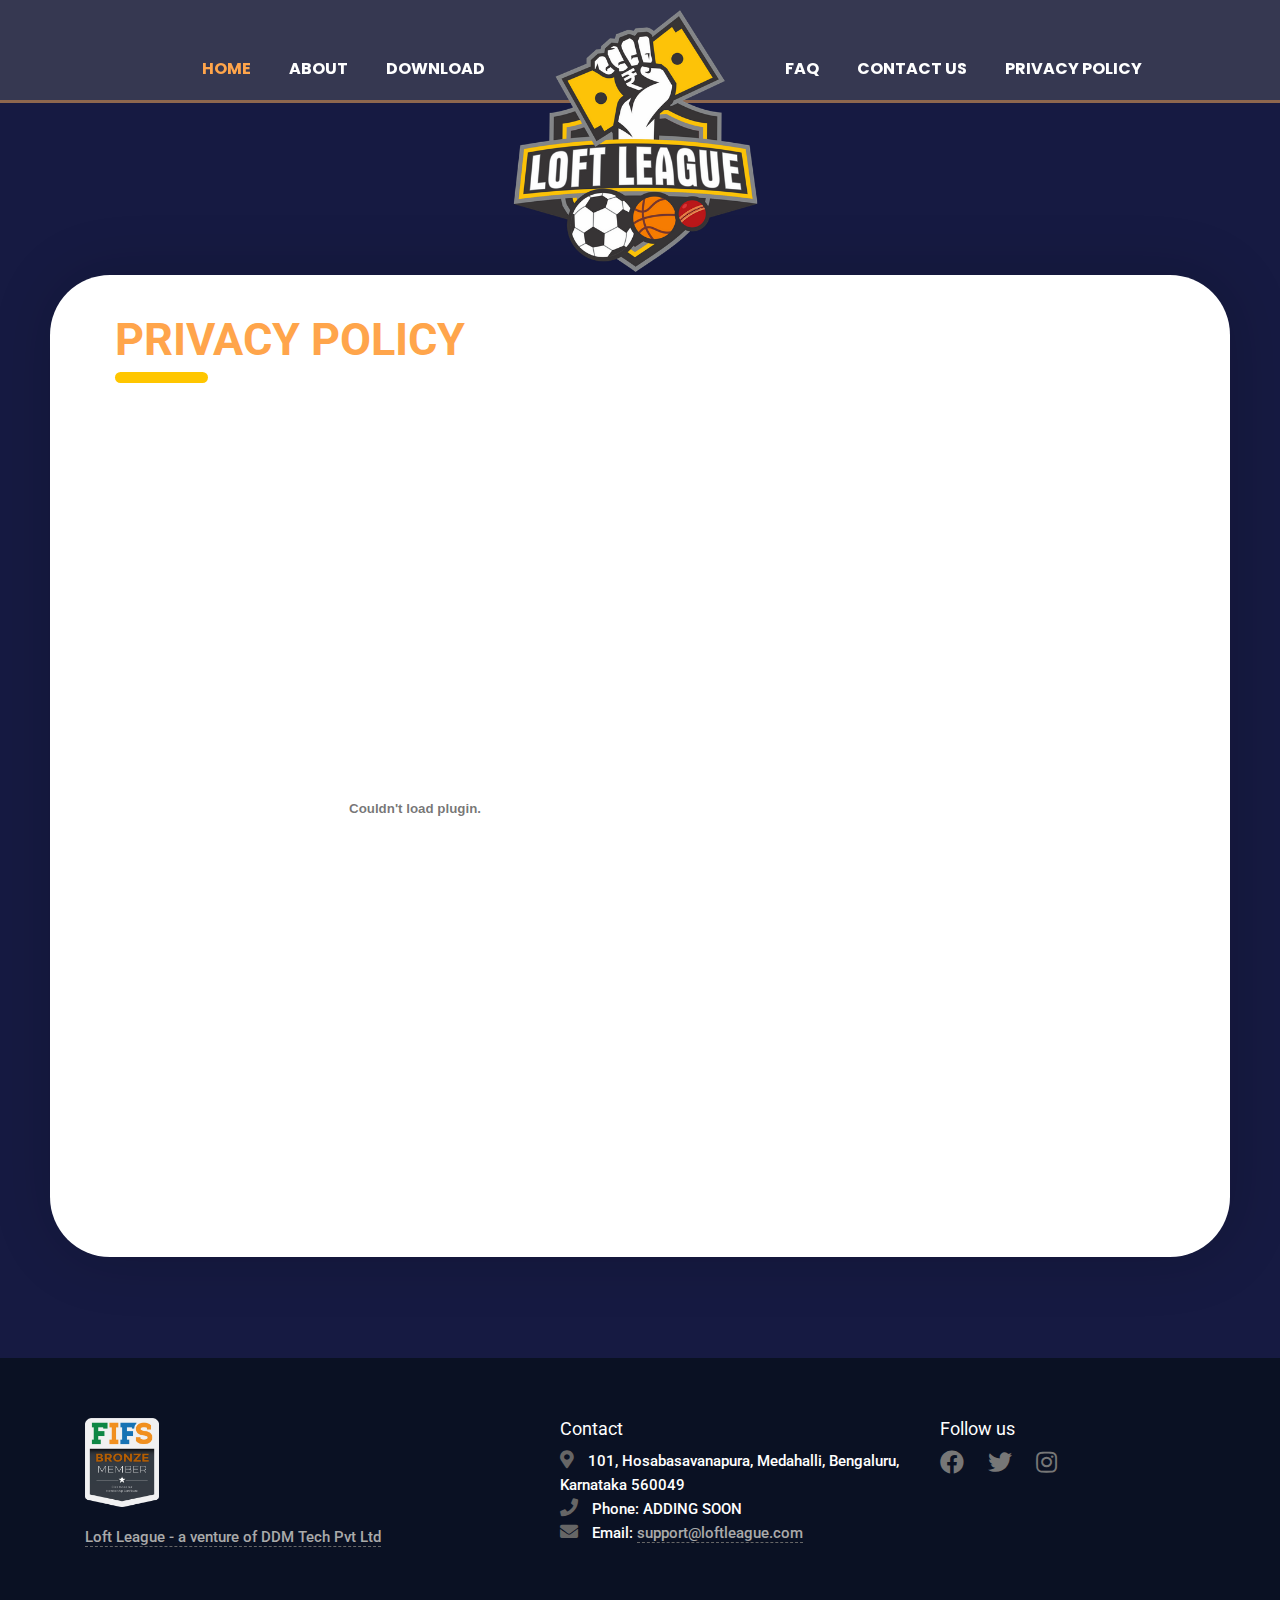
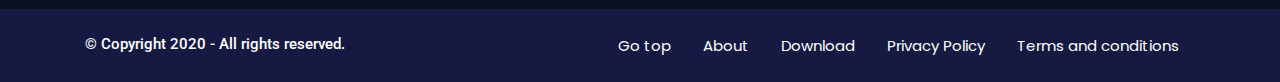
==== privacypolicy.html @ 882628b6 "Add files via upload" ====
<!DOCTYPE html>
<html lang="en">
<head>
  <title>Loft League</title>
  <meta charset="utf-8">
  <meta http-equiv="X-UA-Compatible" content="IE=edge">
  <meta name="description" content="India's fastest growing fantasy sports app">
  <meta name="viewport" content="width=device-width, initial-scale=1">
  <link rel="stylesheet" type="text/css" href="styles/bootstrap-4.1.2/bootstrap.min.css">
  <link href="plugins/font-awesome-4.7.0/css/font-awesome.min.css" rel="stylesheet" type="text/css">
  <link rel="stylesheet" type="text/css" href="plugins/OwlCarousel2-2.3.4/owl.carousel.css">
  <link rel="stylesheet" type="text/css" href="plugins/OwlCarousel2-2.3.4/owl.theme.default.css">
  <link rel="stylesheet" type="text/css" href="plugins/OwlCarousel2-2.3.4/animate.css">
  <link rel="stylesheet" type="text/css" href="styles/main_styles.css">
  <link rel="stylesheet" type="text/css" href="styles/responsive.css">
  <link rel="stylesheet" type="text/css" href="styles/custom_styles.css">
  <link rel="stylesheet" type="text/css" href="styles/style2/style.css">
  <link rel="stylesheet" type="text/css" href="styles/style2/responsive.css">
  <link rel="stylesheet" type="text/css" href="styles/style2/normalize.css">
  <link rel="stylesheet" type="text/css" href="styles/style2/animate.min.css">
  <link rel="stylesheet" type="text/css" href="styles/style2/owl.carousel.min.css">
  <link rel="stylesheet" type="text/css" href="styles/style2/nice-select.css">


  <!-- CSS -->
  <link rel="stylesheet" href="https://fonts.googleapis.com/css?family=Open+Sans:300,300i,400,600">
      <link rel="stylesheet" href="https://use.fontawesome.com/releases/v5.0.6/css/all.css">
      <link rel="stylesheet" href="assets/css/animate.css">
      <link rel="stylesheet" href="assets/css/style.css">
      <link rel="stylesheet" href="assets/css/media-queries.css">

      <!-- Favicon and touch icons -->
      <link rel="shortcut icon" href="images/logo.png">
</head>

<body>

  <!--Navigation-->
  <div class="super_container">

    <header class="header">

      <div class="header_content">
        <div class="container">
          <div class="row">
            <div class="col">
              <div class="main_nav_container_outer d-flex flex-row align-items-end justify-content-center trans_400">
                <nav class="main_nav">
                  <div
                    class="main_nav_container d-flex flex-row align-items-center justify-content-lg-start justify-content-center">
                    <div>


                      <ul class="d-flex flex-row align-items-start justify-content-end">
                        <li class="active"><a href="index.html">home</a></li>
                        <li><a href="#about">about</a></li>
                        <li><a href="#about">download</a></li>
                      </ul>
                    </div>
                    <div class="logo_container text-center">
                      <div class="trans_400"><a href="#"><img src="images/logo.png" alt=""></a></div>
                    </div>
                    <div>
                      <ul class="d-flex flex-row align-items-start justify-content-start">
                        <li><a href="#faq">faq</a></li>
                        <li><a href="#footer">contact us</a></li>
                        <li><a href="#footer">privacy policy</a></li>
                      </ul>
                    </div>
                  </div>
                </nav>
                <div class="hamburger">
                  <i class="fa fa-bars trans_200"></i>
                </div>
              </div>
            </div>
          </div>
        </div>
    </header>

    <div class="menu">
      <div class="menu_background">
        <div class="menu_container d-flex flex-column align-items-end justify-content-start">
          <div class="menu_close">close</div>
          <nav class="menu_nav">
            <ul class="text-right">
              <li><a href="index.html">home</a></li>
              <li><a href="#about">about</a></li>
              <li><a href="#about">download</a></li>
              <li><a href="#faq">faq</a></li>
              <li><a href="#footer">contact us</a></li>
              <li><a href="#footer">privacy policy</a></li>
            </ul>
          </nav>
        </div>
      </div>
    </div>

    <br><br><br><br><br><br><br><br>
    <br><br><br><br><br><br><br><br>

    <!-- about -->
    <div class="about">
      <div class="container_width">
        <div class="row d_flex">
          <div class="col-md-7">
            <div class="titlepage text_align_left">
              <h2>Privacy Policy</h2>
              <br>
              <br>
              <div class="centerpdf">
                <embed src="images/privacypolicy.pdf" type="application/pdf" width="100%" height="800px" />
              </div>

            </div>
          </div>
          

        </div>
      </div>
    </div>
    <!-- end about -->
<br><br><br><br>
  <!--Footer-->
   <!-- Footer -->
   <footer>
    <div class="footer-top">
      <div class="container">
        <div class="row">
          <div class="col-md-4 col-lg-4 footer-about wow fadeInUp">
            <a href="images/LoftLeague.pdf"> <img class="logo-footer" src="assets/img/logo.png" alt="logo-footer" data-at2x="assets/img/logo.png"></a>
            <p>
              
            </p>
            <p><a href="#">Loft League - a venture of DDM Tech Pvt Ltd</a></p>
                </div>
          <div class="col-md-4 col-lg-4 offset-lg-1 footer-contact wow fadeInDown">
            <h3>Contact</h3>
                <p><i class="fas fa-map-marker-alt"></i> 101, Hosabasavanapura, Medahalli, Bengaluru,      Karnataka 560049</p>
                <p><i class="fas fa-phone"></i> Phone: ADDING SOON</p>
                <p><i class="fas fa-envelope"></i> Email: <a href="mailto:support@loftleague.com">support@loftleague.com</a></p>
                </div>
                <div class="col-md-4 col-lg-3 footer-social wow fadeInUp">
                  <h3>Follow us</h3>
                  <p>
                    <a href="https://m.facebook.com/pages/category/Athlete/Loft-League-Page-105383374371256/"><i class="fab fa-facebook"></i></a> 
          <a href="https://mobile.twitter.com/loftleague?lang=en"><i class="fab fa-twitter"></i></a> 
          <a href="https://www.instagram.com/loftleague_/"><i class="fab fa-instagram"></i></a> 
                  </p>
                </div>
          </div>
      </div>
    </div>
    <div class="footer-bottom">
      <div class="container">
        <div class="row">
             <div class="col-md-5 footer-copyright">
                  <p>&copy; Copyright 2020 - All rights reserved.</p>
                </div>
             <div class="col-md-7 footer-menu">
                  <nav class="navbar navbar-dark navbar-expand-md">
            <button class="navbar-toggler" type="button" data-toggle="collapse" data-target="#navbarNav" aria-controls="navbarNav" aria-expanded="false" aria-label="Toggle navigation">
                <span class="navbar-toggler-icon"></span>
            </button>
            <div class="collapse navbar-collapse" id="navbarNav">
                <ul class="navbar-nav ml-auto">
                    <li class="nav-item">
                        <a class="nav-link scroll-link" href="#top-content">Go top</a>
                    </li>
                    <li class="nav-item">
                        <a class="nav-link scroll-link" href="#about">About</a>
                    </li>
                    <li class="nav-item">
                        <a class="nav-link scroll-link" href="#about">Download</a>
                    </li>
                    <li class="nav-item">
                        <a class="nav-link scroll-link" href="privacypolicy.html">Privacy Policy</a>
                    </li>
                    <li class="nav-item">
                        <a class="nav-link scroll-link" href="termsandconditions.html">Terms and conditions</a>
                    </li>
                </ul>
            </div>
        </nav>
                </div>
           </div>
      </div>
    </div>
  </footer>


  <script src="js/jquery-3.3.1.min.js"></script>
  <script src="styles/bootstrap-4.1.2/popper.js"></script>
  <script src="styles/bootstrap-4.1.2/bootstrap.min.js"></script>
  <script src="plugins/greensock/TweenMax.min.js"></script>
  <script src="plugins/greensock/TimelineMax.min.js"></script>
  <script src="plugins/scrollmagic/ScrollMagic.min.js"></script>
  <script src="plugins/greensock/animation.gsap.min.js"></script>
  <script src="plugins/greensock/ScrollToPlugin.min.js"></script>
  <script src="plugins/OwlCarousel2-2.3.4/owl.carousel.js"></script>
  <script src="plugins/easing/easing.js"></script>
  <script src="plugins/progressbar/progressbar.min.js"></script>
  <script src="plugins/parallax-js-master/parallax.min.js"></script>
  <script src="js/custom.js"></script>

  <script async src="https://www.googletagmanager.com/gtag/js?id=UA-23581568-13"></script>
  <script>
    window.dataLayer = window.dataLayer || [];
    function gtag() { dataLayer.push(arguments); }
    gtag('js', new Date());

    gtag('config', 'UA-23581568-13');
  </script>
</body>


</html>
---- styles/main_styles.css ----
@charset "utf-8";@import 'https://fonts.googleapis.com/css?family=Bevan|Roboto:300,400,500,700,900';*{margin:0;padding:0;-webkit-font-smoothing:antialiased;-webkit-text-shadow:rgba(0,0,0,.01) 0 0 1px;text-shadow:rgba(0,0,0,.01) 0 0 1px}body{font-family:roboto,sans-serif;font-size:14px;font-weight:400;background:#fff;color:#a5a5a5}div{display:block;position:relative;-webkit-box-sizing:border-box;-moz-box-sizing:border-box;box-sizing:border-box}ul{list-style:none;margin-bottom:0}p{font-family:roboto,sans-serif;font-size:16px;line-height:1.875;font-weight:500;color:rgb(255, 255, 255);-webkit-font-smoothing:antialiased;-webkit-text-shadow:rgba(0,0,0,.01) 0 0 1px;text-shadow:rgba(0,0,0,.01) 0 0 1px}p a{display:inline;position:relative;color:inherit;border-bottom:solid 1px #ffffff;-webkit-transition:all 200ms ease;-moz-transition:all 200ms ease;-ms-transition:all 200ms ease;-o-transition:all 200ms ease;transition:all 200ms ease}p:last-of-type{margin-bottom:0}a{-webkit-transition:all 200ms ease;-moz-transition:all 200ms ease;-ms-transition:all 200ms ease;-o-transition:all 200ms ease;transition:all 200ms ease}a,a:hover,a:visited,a:active,a:link{text-decoration:none;-webkit-font-smoothing:antialiased;-webkit-text-shadow:rgba(0,0,0,.01) 0 0 1px;text-shadow:rgba(0,0,0,.01) 0 0 1px}a:hover{color:#ffa54b}::selection{background:#ffa54b;color:#fff}p::selection{}h1{font-size:48px;}h2{font-size:36px}h3{font-size:24px}h4{font-size:18px}h5{font-size:14px}h1,h2,h3,h4,h5,h6{font-family:roboto,sans-serif;-webkit-font-smoothing:antialiased;-webkit-text-shadow:rgba(0,0,0,.01) 0 0 1px;text-shadow:rgba(0,0,0,.01) 0 0 1px;line-height:1.2}h1::selection,h2::selection,h3::selection,h4::selection,h5::selection,h6::selection{}img{max-width:100%}button:active{outline:none}.form-control{color:#db5246}section{display:block;position:relative;box-sizing:border-box}.clear{clear:both}.clearfix::before,.clearfix::after{content:"";display:table}.clearfix::after{clear:both}.clearfix{zoom:1}.float_left{float:left}.float_right{float:right}.trans_200{-webkit-transition:all 200ms ease;-moz-transition:all 200ms ease;-ms-transition:all 200ms ease;-o-transition:all 200ms ease;transition:all 200ms ease}.trans_300{-webkit-transition:all 300ms ease;-moz-transition:all 300ms ease;-ms-transition:all 300ms ease;-o-transition:all 300ms ease;transition:all 300ms ease}.trans_400{-webkit-transition:all 400ms ease;-moz-transition:all 400ms ease;-ms-transition:all 400ms ease;-o-transition:all 400ms ease;transition:all 400ms ease}.trans_500{-webkit-transition:all 500ms ease;-moz-transition:all 500ms ease;-ms-transition:all 500ms ease;-o-transition:all 500ms ease;transition:all 500ms ease}.fill_height{height:100%}.super_container{width:100%;overflow:hidden;background-color: #161A42;}.prlx_parent{overflow:hidden}.prlx{height:130%!important}.parallax-window{min-height:400px;background:0}.parallax_background{position:absolute;top:0;left:0;width:100%;height:100%}.background_image{position:absolute;top:0;left:0;width:100%;height:100%;background-repeat:no-repeat;background-size:cover;background-position:center center}.nopadding{padding:0!important}.owl-carousel,.owl-carousel .owl-stage-outer,.owl-carousel .owl-stage,.owl-carousel .owl-item{height:100%}.slide{height:100%}.section_title h1{font-size:36px;font-weight:700;text-transform:uppercase;color:#050505;line-height:1.2}.section_title.light h1{color:#fff}.section_subtitle{font-size:16px;font-weight:500;color:#ffa54b;line-height:1.2;margin-top:-4px}.button{display:inline-block;width:200px;height:64px;background:#ffa54b}.button::after{display:block;position:absolute;bottom:0;left:0;width:100%;height:3px;background:#161d4a;content:'';z-index:0;-webkit-transition:all 200ms ease;-moz-transition:all 200ms ease;-ms-transition:all 200ms ease;-o-transition:all 200ms ease;transition:all 200ms ease}.button:hover::after{height:100%}.button a{display:block;position:relative;width:100%;height:100%;line-height:64px;font-size:18px;font-weight:700;color:#fff;z-index:1}.header{display:block;position:fixed;top:0;left:0;width:100%;background:rgba(98, 98, 102, 0.432);z-index:100;border-bottom:solid 3px #ffa54b70}.header_content{width:100%}.main_nav_container_outer{width:100%;height:100px}.header.scrolled .main_nav_container_outer{height:80px}.header.scrolled .logo_container>div{top:-40px;width:170px}.header_bar{position:absolute;top:0;left:0;width:100%;background:rgba(28,36,93,.75)}.header_bar_content{height:40px}.header_links ul li:not(:last-of-type)::after{display:inline-block;content:'|';margin-left:8px;margin-right:8px;font-size:12px;font-weight:500;color:#ffa54b}.header_links ul li a{font-size:12px;font-weight:500;color:#fff}.header_links ul li:first-child a{color:#ffa54b}.header_links ul li a:hover{color:#ffa54b}.user_area{margin-left:48px}.user_area ul li:not(:last-of-type)::after{display:inline-block;content:'/';font-size:12px;font-weight:500;color:#fff;margin-left:3px;margin-right:3px}.user_area ul li a{font-size:12px;font-weight:500;color:#fff}.user_area ul li a:hover{color:#ffa54b}.header_live a>div>div:first-child{-webkit-flex:0 0 auto;flex:0 0 auto;width:54px;height:22px;background:#ff0410;line-height:22px;text-align:center;font-size:14px;font-weight:700;color:#fff;text-transform:uppercase}.header_live a>div>div:last-child{padding-left:16px;font-size:12px;font-weight:500;color:#fff;-webkit-transition:all 200ms ease;-moz-transition:all 200ms ease;-ms-transition:all 200ms ease;-o-transition:all 200ms ease;transition:all 200ms ease}.header_live a:hover>div>div:last-child{color:#ffa54b}.main_nav{width:100%;padding-bottom:16px}.main_nav_container>div:not(:nth-child(2)){width:calc((100% - 310px)/2)}.main_nav ul li:not(:last-of-type){margin-right:38px}.main_nav ul li:nth-child(3){margin-right:0}.main_nav ul li a{font-size:16px;font-weight:700;color:#fff;text-transform:uppercase}.main_nav ul li a:hover,.main_nav ul li.active a{color:#ffa54b}.main_nav_container .header_live{display:none}.logo_container{width:300px;margin-right:0}.logo_container a{display:block;position:relative;width:100%}.logo_container>div{position:absolute;top:-60px;left:50%;-webkit-transform:translateX(-50%);-moz-transform:translateX(-50%);-ms-transform:translateX(-50%);-o-transform:translateX(-50%);transform:translateX(-50%);width:100%;text-align:center}.hamburger{display:none;position:absolute;bottom:15px;right:0;cursor:pointer}.hamburger i{font-size:22px;color:#fff}.hamburger:hover i{color:#ffa54b}.menu{position:fixed;top:0;left:0;width:100vw;height:100vh;background:rgba(10,17,35,.55);z-index:101;visibility:hidden;opacity:0;-webkit-transition:all 400ms ease;-moz-transition:all 400ms ease;-ms-transition:all 400ms ease;-o-transition:all 400ms ease;transition:all 400ms ease}.menu.active{visibility:visible;opacity:1}.menu_background{position:absolute;top:0;right:-65%;width:65%;height:100%;background:#0a1123;padding-right:93px;border-left:solid 2px #ffa54b;transform-origin:bottom right;-webkit-transform:skew(-12deg);-moz-transform:skew(-12deg);-ms-transform:skew(-12deg);-o-transform:skew(-12deg);transform:skew(-12deg);-webkit-transition:all 400ms ease;-moz-transition:all 400ms ease;-ms-transition:all 400ms ease;-o-transition:all 400ms ease;transition:all 400ms ease}.menu.active .menu_background{right:0%}.menu_container{width:100%;height:100%;padding-right:40px;padding-top:124px;-webkit-transform:skew(12deg);-moz-transform:skew(12deg);-ms-transform:skew(12deg);-o-transform:skew(12deg);transform:skew(12deg)}.menu_close{position:absolute;top:19px;right:40px;font-size:12px;font-weight:700;color:#fff;text-transform:uppercase;cursor:pointer}.menu_nav ul li{-webkit-transform:translateX(100px);-moz-transform:translateX(100px);-ms-transform:translateX(100px);-o-transform:translateX(100px);transform:translateX(100px);opacity:0;-webkit-transition:all 600ms ease;-moz-transition:all 600ms ease;-ms-transition:all 600ms ease;-o-transition:all 600ms ease;transition:all 600ms ease}.menu_nav ul li:first-of-type{-webkit-transition-delay:100ms;transition-delay:100ms}.menu_nav ul li:nth-child(2){-webkit-transition-delay:170ms;transition-delay:170ms}.menu_nav ul li:nth-child(3){-webkit-transition-delay:240ms;transition-delay:240ms}.menu_nav ul li:nth-child(4){-webkit-transition-delay:310ms;transition-delay:310ms}.menu_nav ul li:nth-child(5){-webkit-transition-delay:380ms;transition-delay:380ms}.menu_nav ul li:nth-child(6){-webkit-transition-delay:450ms;transition-delay:450ms}.menu.active .menu_nav ul li{-webkit-transform:none;-moz-transform:none;-ms-transform:none;-o-transform:none;transform:none;opacity:1}.menu_nav ul li a{font-size:24px;color:#fff;font-weight:900;text-transform:uppercase}.menu_nav ul li a:hover,.menu_close:hover{color:#ffa54b}.menu_user_area{display:none;border-bottom:solid 1px #ffa54b}.menu_user_area ul li:not(:last-of-type)::after{display:inline-block;content:'/';font-size:12px;font-weight:500;color:#fff;margin-left:3px;margin-right:3px}.menu_user_area ul li a{font-size:12px;font-weight:500;color:#fff}.menu_user_area ul li a:hover{color:#ffa54b}.menu_links{position:absolute;right:40px;bottom:20px}.menu_links ul li:not(:last-of-type)::after{display:inline-block;content:'|';margin-left:8px;margin-right:8px;font-size:12px;font-weight:500;color:#ffa54b}.menu_links ul li a{font-size:12px;font-weight:500;color:#fff}.menu_links ul li:first-child a{color:#ffa54b}.menu_links ul li a:hover{color:#ffa54b}.home{height:100vh}.home_slider_container{width:100%;height:100%}.home_slide{width:100%;height:100%}.home_container{position:absolute;top:44.8%;left:0;width:100%}.home_text{display:inline-block!important;background:#161d4ac9;padding-left:34px;padding-right:34px;padding-top:17px;padding-bottom:13px}.home_text span{font-size:60px;font-weight:600;color:#fff;line-height:1.2}.home_text>div{position:absolute;top:-27px;left:0;width:109px;height:143px;background:#ffa54b;border-top:solid 9px #161d4a;font-size:100px;font-weight:700;color:#fff;line-height:115px;text-align:center}.next_match{display:inline-block;margin-top:33px}.next_match>div:first-child{overflow:hidden}.next_match_home{display:inline-block;height:70px;background:#161d4a;-webkit-transform:skew(37deg);-moz-transform:skew(37deg);-ms-transform:skew(37deg);-o-transform:skew(37deg);transform:skew(37deg);margin-left:-26px}.next_match_home a{display:block;width:100%;height:100%;font-size:30px;font-weight:500;color:#fff;line-height:70px;padding-left:58px;padding-right:45px;-webkit-transform:skew(-37deg);-moz-transform:skew(-37deg);-ms-transform:skew(-37deg);-o-transform:skew(-37deg);transform:skew(-37deg)}.next_match_guest{display:inline-block;height:70px;background:#ffa54b;margin-right:-26px;margin-left:11px;-webkit-transform:skew(37deg);-moz-transform:skew(37deg);-ms-transform:skew(37deg);-o-transform:skew(37deg);transform:skew(37deg)}.next_match_guest a{display:block;width:100%;height:100%;font-size:30px;font-weight:500;color:#fff;line-height:70px;padding-left:62px;padding-right:64px;-webkit-transform:skew(-37deg);-moz-transform:skew(-37deg);-ms-transform:skew(-37deg);-o-transform:skew(-37deg);transform:skew(-37deg)}.vs{position:absolute;top:36%;left:49%;-webkit-transform:translate(-50%,-50%);-moz-transform:translate(-50%,-50%);-ms-transform:translate(-50%,-50%);-o-transform:translate(-50%,-50%);transform:translate(-50%,-50%) rotate(-7deg);font-family:roboto,sans-serif;font-size:118px;letter-spacing:-3px;font-weight:900;line-height:.75;-webkit-text-stroke:3px #191339;text-stroke:3px #191339;color:#d80033}.zoomInDown{-webkit-animation-delay:600ms;animation-delay:600ms}.home_slider_nav{position:absolute;right:26px;top:55%;-webkit-transform:translateY(-50%);-moz-transform:translateY(-50%);-ms-transform:translateY(-50%);-o-transform:translateY(-50%);transform:translateY(-50%);width:92px;height:92px;background:#ffa54b;z-index:1;line-height:92px;color:#fff;font-size:22px;font-weight:500;text-align:center;cursor:pointer;-webkit-transition:all 200ms ease;-moz-transition:all 200ms ease;-ms-transition:all 200ms ease;-o-transition:all 200ms ease;transition:all 200ms ease}.home_slider_nav:hover{background:#161d4a}.breaking_news{width:100%;height:78px}.breaking_news_title{width:34.48%;height:100%;padding-right:62px;background:#ffa54b;line-height:78px;font-size:30px;font-weight:500;color:#161d4a}.breaking_news_content{width:65.52%;height:100%;background:#161d4a;padding-left:32px;padding-right:150px}.breaking_news_slider_container{height:100%}.breaking_news_slide{line-height:78px;font-size:18px;font-weight:300;color:#fff}.results{background:#fff;padding-top:92px;padding-bottom:100px}.results_row{margin-top:5px}.results_title_container{z-index:1}.results_title{font-size:24px;font-weight:700;color:#888;text-transform:uppercase;line-height:1.2}.results_subtitle{font-size:16px;font-weight:500;color:#b5b5b5;line-height:1.2;margin-top:4px}.results_container{margin-top:-36px}.result{width:50%}.team_image{height:262px}.team_image img{max-height:100%}.result:first-child .result_content{padding-right:31px}.result:last-child .result_content{padding-left:31px}.result_content{}.result_content>div{width:50%}.result:first-child .result_content::after{display:block;position:absolute;bottom:27px;right:-1px;width:2px;height:132px;background:#dddfe2;content:''}.result:first-child .result_content>div:last-child,.result:last-child .result_content>div:first-child{padding-bottom:35px}.result_num{font-size:72px;font-weight:700;line-height:.75;color:#050505}.result_team{font-size:36px;font-weight:700;color:#888;line-height:.75;margin-top:29px}.result_text{margin-top:39px}.result:first-child .result_text{padding-right:15px}.result:last-child .result_text{padding-left:15px}.results_button{margin-top:32px}.upcoming_latest{background:#161d4a;padding-top:92px;padding-bottom:100px;z-index:1}.upcoming_image{position:absolute;bottom:-152px;left:-491px;z-index:-1}.custom_lists_row{margin-top:63px}.custom_list_a{margin-top:63px}.custom_list_a ul li{height:110px;background:#242b56;padding-left:25px;padding-right:29px}.custom_list_a ul li:not(:last-of-type){margin-bottom:3px}.custom_list_image{width:77px;height:77px;border-radius:50%;overflow:hidden;flex:0 0 auto;-webkit-transform:translateY(1px);-moz-transform:translateY(1px);-ms-transform:translateY(1px);-o-transform:translateY(1px);transform:translateY(1px)}.custom_list_title_container{padding-left:48px;-webkit-transform:translateY(4px);-moz-transform:translateY(4px);-ms-transform:translateY(4px);-o-transform:translateY(4px);transform:translateY(4px)}.custom_list_title a{font-size:18px;font-weight:500;color:#fff;line-height:1.1}.custom_list_title a:hover{color:#ffa54b}.custom_list_date{font-size:11px;color:#737791;font-weight:500;margin-top:2px}.custom_list_link{width:134px;height:43px;background:#161d4a;text-align:center}.custom_list_link::after{display:block;position:absolute;left:0;bottom:0;width:100%;height:2px;background:#ffa54b;content:'';z-index:0;-webkit-transition:all 200ms ease;-moz-transition:all 200ms ease;-ms-transition:all 200ms ease;-o-transition:all 200ms ease;transition:all 200ms ease}.custom_list_link:hover::after{height:100%}.custom_list_link a{display:block;position:relative;width:100%;height:100%;font-size:16px;color:#fff;font-weight:700;line-height:41px;z-index:1}.custom_list_b{margin-top:63px}.custom_list_b ul li{height:110px;background:#242b56;padding-left:7px;padding-right:16px}.custom_list_b ul li:not(:last-of-type){margin-bottom:3px}.custom_list_b ul li>div:first-of-type,.custom_list_b ul li>div:last-of-type{width:37%}.custom_list_b ul li>div:nth-child(2){width:26%}.custom_list_b ul li>div:first-of-type .team_name{margin-left:15px}.custom_list_b ul li>div:last-of-type .team_name{margin-right:15px}.team_logo{width:65px;height:55px}.team_logo img{max-height:100%}.team_name a{font-size:16px;font-weight:500;color:#fff}.team_name a:hover{color:#ffa54b}.custom_list_b ul li>div:nth-child(2)>div:first-child{font-size:12px;font-weight:500;color:#777b95}.custom_list_b ul li>div:nth-child(2)>div:nth-child(2){font-size:30px;line-height:.75;color:#fff;font-weight:500;margin-top:16px}.custom_list_b ul li>div:nth-child(2)>div:nth-child(3){font-size:11px;font-weight:500;color:#777b95;margin-top:17px}.milestones{padding-top:63px;background-color: #161a42;}.milestone_col{margin-bottom:51px}.milestone_icon{width:62px;height:62px}.milestone_icon img{max-width:100%;max-height:100%}.milestone_content{padding-left:26px}.milestone_counter{font-size:48px;color:#ffa54b;font-weight:500;line-height:.75}.milestone_title{font-size:18px;color:#fff;font-weight:500;line-height:.75;margin-top:19px}.milestone_subtitle{font-size:11px;color:#737791;font-weight:500;margin-top:-20px}.player{background:#161a42}.player_content{padding-top:104px;padding-bottom:81px}.player_name_container{margin-top:45px}.player_num{width:71px;height:71px;background:#161a42;line-height:71px;font-size:48px;color:#fff;font-weight:500;text-align:center}.player_name{font-size:60px;font-weight:500;color:#ffa54b;line-height:.75;padding-left:11px;margin-bottom:-2px}.player_text{margin-top:20px}.player_text p:not(:last-of-type){margin-bottom:30px}.player_images{position:absolute;left:0;bottom:0;width:calc(50vw + 55px);padding-top:104px;padding-left:15px}.player_image{width:calc((100% - 55px)/2);-webkit-flex:0 0 auto;flex:0 0 auto}.player_image:first-child{margin-right:40px}.news{background:#d7d9e5;padding-top:100px;padding-bottom:61px}.news_row{margin-top:96px}.news_row>div[class^=col]{margin-bottom:40px}.news_post{-webkit-transition:all 200ms ease;-moz-transition:all 200ms ease;-ms-transition:all 200ms ease;-o-transition:all 200ms ease;transition:all 200ms ease}.news_post:hover{box-shadow:0 16px 38px rgba(9,9,9,.33)}.news_post_date{position:absolute;left:0;bottom:0;width:75px;height:75px;background:#fff}.news_post_date a{display:block;width:100%;height:100%}.news_post_date a>div{width:100%;height:100%}.news_post_date a>div>div:first-of-type{font-size:36px;color:#ffa54b;font-weight:500;line-height:.75}.news_post_date a>div>div:last-of-type{font-size:12px;color:#050505;text-transform:uppercase;font-weight:500;line-height:.75;margin-top:9px}.news_post_content{background:#fff;padding-top:16px;padding-left:22px;padding-bottom:32px}.tags ul li a{font-size:12px;font-weight:600;color:#ffa54b;line-height:1.2}.news_post_title{margin-top:1px}.news_post_title a{font-size:24px;font-weight:700;color:#050505;line-height:1.2}.news_post_title a:hover{color:#ffa54b}.news_post_text{margin-top:14px;padding-right:30px}.cta{background:#ffa54b;border-top:solid 1px #fff;border-bottom:solid 1px #fff;padding-top:64px;padding-bottom:56px}.cta_text{font-size:42px;color:#fff;font-weight:400;line-height:1.2}.cta_text span{color:#161d4a;font-weight:600;text-transform:uppercase}.cta_button{background:#161d4a;text-align:center}.cta_button::after{background:#ffa54b}.cta_button:hover a{color:#161d4a}.footer{display:block;width:100%}.footer_container{background:#0a1123}.footer_image{position:absolute;right:5;bottom:0;width:calc(100% + 12px);height:100%}.footer_logo{margin-left:-6px}.footer_contact_info{padding-top:93px;padding-bottom:113px}.footer_contact_list{padding-left:12px;margin-top:38px}.footer_contact_list ul li{padding-right:10px}.footer_contact_list ul li>div:first-child{width:86px;-webkit-flex:0 0 auto;flex:0 0 auto;font-size:18px;font-weight:500;color:#ffa54b}.footer_contact_list ul li>div:last-child{font-size:15px;font-weight:400;color:#d7d9e5;line-height:1.6;margin-top:2px}.footer_contact_list ul li:not(:last-of-type){margin-bottom:23px}.newsletter{padding-top:168px;padding-bottom:113px}.newsletter_title{font-size:24px;font-weight:500;color:#ffa54b;line-height:1.2}.newsletter_form_container{margin-top:42px}.newsletter_form{display:block;position:relative}.newsletter_input{display:block;width:calc(100% - 107px);height:56px;background:#161d4a;border:none;outline:none;padding-left:23px;color:#fff}.newsletter_button{width:107px;height:56px;background:#ffa54b;border:none;outline:none;cursor:pointer;color:#fff;font-size:16px;font-weight:500}.newsletter_input::-webkit-input-placeholder{font-size:12px!important;font-weight:500!important;color:#d7d9e5!important}.newsletter_input:-moz-placeholder{font-size:12px!important;font-weight:500!important;color:#d7d9e5!important}.newsletter_input::-moz-placeholder{font-size:12px!important;font-weight:500!important;color:#d7d9e5!important}.newsletter_input:-ms-input-placeholder{font-size:12px!important;font-weight:500!important;color:#d7d9e5!important}.newsletter_input::input-placeholder{font-size:12px!important;font-weight:500!important;color:#d7d9e5!important}.newsletter_text{margin-top:14px;padding-left:6px}.newsletter_text p{font-size:12px;font-style:italic;color:rgba(136,136,136,.41)}.footer_bar{background:#070d1d}.footer_bar_content{height:57px}.cr{font-size:12px;font-weight:500;color:#888}.footer_nav ul li:not(:last-of-type){margin-right:30px}.footer_nav ul li a{font-size:12px;font-weight:500;color:#888}.footer_nav ul li a:hover{color:#ffa54b}
---- styles/responsive.css ----
@charset "utf-8";@media only screen and (max-width:1600px){}@media only screen and (max-width:1440px){}@media only screen and (max-width:1380px){}@media only screen and (max-width:1280px){}@media only screen and (max-width:1199px){.custom_lists_col{margin-top:100px}.upcoming_image{left:-372px}.player_num{width:61px;height:61px;line-height:61px;font-size:36px}.player_name{font-size:48px;margin-bottom:-1px}.player_images{position:relative;left:auto;bottom:auto;padding-top:0;width:100%;padding-left:0}.player_image{width:calc((100% - 40px)/2)}.cta_text{font-size:36px}}@media only screen and (max-width:1100px){}@media only screen and (max-width:1024px){}@media only screen and (max-width:991px){.home_text{padding-left:34px;padding-right:34px}.home_text>div{top:-26px;width:77px;height:123px;font-size:72px}.home_text span{font-size:48px}.main_nav_container_outer{height:124px}.main_nav_container>div:not(:nth-child(2)) ul{display:none!important}.logo_container{width:180px}.header_live a>div>div:last-child{display:none}.hamburger{display:block}.result:first-child .result_content{padding-right:10px}.result:last-child .result_content{padding-left:10px}.result_num{font-size:36px}.result_team{font-size:18px}.results_container{margin-top:60px}.result_text{margin-top:32px}.result_text p{font-size:14px}.result_team{margin-top:22px}.team_image{height:152px}.result:first-child .result_content::after{bottom:20px;height:100px}.footer_image{position:relative;right:auto;bottom:auto;width:100%}.footer_contact_info{padding-bottom:0}.newsletter{padding-top:100px;padding-bottom:0}.footer_image{padding-top:100px}}@media only screen and (max-width:959px){}@media only screen and (max-width:880px){}@media only screen and (max-width:768px){}@media only screen and (max-width:767px){.menu_background{right:-80%;width:80%}.home_text span{font-size:36px}.home_text>div{top:-22px;width:62px;height:106px;font-size:48px;line-height:97px}.home_text{padding-left:34px}.home_slider_nav{width:72px;height:72px;font-size:16px;line-height:72px}.next_match_home,.next_match_guest{height:60px}.next_match_guest a,.next_match_home a{font-size:24px;line-height:60px}.next_match_home{margin-left:-22px}.next_match_home a{padding-left:48px}.next_match_guest{margin-right:-22px}.next_match_guest a{padding-right:50px}.vs{font-size:100px}.header_bar_content{height:30px}.header_live a>div>div:first-child{width:47px;height:20px;line-height:20px;font-size:12px}.user_area{margin-left:23px}.logo_container{width:300px}.main_nav_container_outer{height:107px}.player_num{width:51px;height:51px;line-height:51px;font-size:30px}.player_name{font-size:36px}.cta_button{margin-top:21px}.footer_bar_content{height:auto;padding-top:30px;padding-bottom:30px}.cr{margin-top:10px}}@media only screen and (max-width:575px){p{font-size:14px}.menu_background{width:100%;transform-origin:bottom right;-webkit-transform:none;-moz-transform:none;-ms-transform:none;-o-transform:none;transform:none}.header_bar{display:none}.main_nav_container_outer{height:90px}.header.scrolled .main_nav_container_outer{height:90px}.header.scrolled .logo_container>div{top:-60px;width:140px}.hamburger{bottom:30px}.menu_background{padding-right:0}.menu_container{-webkit-transform:none;-moz-transform:none;-ms-transform:none;-o-transform:none;transform:none}.menu_user_area{display:block}.menu_nav{margin-top:50px}.main_nav_container>div:not(:nth-child(2)){width:calc((100% - 140px)/2)}.main_nav_container .header_live{display:block;-webkit-transform:translateY(-18px);-moz-transform:translateY(-18px);-ms-transform:translateY(-18px);-o-transform:translateY(-18px);transform:translateY(-18px)}.home_slider_nav{display:none}.button{width:150px;height:54px}.button a{font-size:12px;line-height:52px}.custom_list_title_container{padding-left:30px}.custom_list_a ul li{padding-left:15px;padding-right:20px}.custom_list_title a{font-size:16px}.custom_list_link{width:90px;height:38px}.custom_list_link a{font-size:14px;line-height:38px}.team_name a{font-size:14px}.upcoming_image{display:none}}@media only screen and (max-width:539px){}@media only screen and (max-width:480px){}@media only screen and (max-width:479px){}@media only screen and (max-width:400px){}
---- styles/custom_styles.css ----
.backvid {
    position: relative;
    display: block;
}

.frontimg{
    left: 50%;
    top: 50%;
    position: relative;
    margin-top: -400px;
    margin-left: 150px;
}

.bannerimg{
    left: 40%;
    top: 50%;
    position: relative;
    margin-top: -400px;
    margin-left: 150px;
}

.button_padding{
  margin-right: 15px;
}


.yellowtitle{
    color: rgb(255, 255, 255);
    font-size: 60px;
    font-style: bold;
    font-weight: 700px;
}

/* Testimonial CSS */

.heading {
    text-align: center;
    color: #454343;
    font-size: 30px;
    font-weight: 700;
    position: relative;
    margin-bottom: 70px;
    text-transform: uppercase;
    z-index: 999;
}
.white-heading{
    color: #ffffff;
}

.yellow-heading{
  color: #ffa54b;
}

.heading:after {
    content: ' ';
    position: absolute;
    top: 100%;
    left: 50%;
    height: 40px;
    width: 180px;
    border-radius: 4px;
    transform: translateX(-50%);
    background: url(img/heading-line.png);
    background-repeat: no-repeat;
    background-position: center;
}
.white-heading:after {
    background: url(https://i.ibb.co/d7tSD1R/heading-line-white.png);
    background-repeat: no-repeat;
    background-position: center;
}

.heading span {
    font-size: 18px;
    display: block;
    font-weight: 500;
}
.white-heading span {
    color: #ffffff;
}


.testimonial:after {
    position: absolute;
    top: -0 !important;
    left: 0;
    content: " ";
    background: url(img/testimonial.bg-top.png);
    background-size: 100% 100px;
    width: 100%;
    height: 100px;
    float: left;
    z-index: 99;
}

.testimonial {
    min-height: 375px;
    position: relative;
    background: url(https://raw.githubusercontent.com/hackyguru/HostedImages/master/stadium7.png);
    padding-top: 50px;
    padding-bottom: 50px;
    background-position: center;
        background-size: cover;
}
#testimonial4 .carousel-inner:hover{
  cursor: -moz-grab;
  cursor: -webkit-grab;
}
#testimonial4 .carousel-inner:active{
  cursor: -moz-grabbing;
  cursor: -webkit-grabbing;
}
#testimonial4 .carousel-inner .item{
  overflow: hidden;
}

.testimonial4_indicators .carousel-indicators{
  left: 0;
  margin: 0;
  width: 100%;
  font-size: 0;
  height: 20px;
  bottom: 15px;
  padding: 0 5px;
  cursor: e-resize;
  overflow-x: auto;
  overflow-y: hidden;
  position: absolute;
  text-align: center;
  white-space: nowrap;
}
.testimonial4_indicators .carousel-indicators li{
  padding: 0;
  width: 14px;
  height: 14px;
  border: none;
  text-indent: 0;
  margin: 2px 3px;
  cursor: pointer;
  display: inline-block;
  background: #ffffff;
  -webkit-border-radius: 100%;
  border-radius: 100%;
}
.testimonial4_indicators .carousel-indicators .active{
  padding: 0;
  width: 14px;
  height: 14px;
  border: none;
  margin: 2px 3px;
  background-color: #9dd3af;
  -webkit-border-radius: 100%;
  border-radius: 100%;
}
.testimonial4_indicators .carousel-indicators::-webkit-scrollbar{
  height: 3px;
}
.testimonial4_indicators .carousel-indicators::-webkit-scrollbar-thumb{
  background: #eeeeee;
  -webkit-border-radius: 0;
  border-radius: 0;
}

.testimonial4_control_button .carousel-control{
  top: 175px;
  opacity: 1;
  width: 40px;
  bottom: auto;
  height: 40px;
  font-size: 10px;
  cursor: pointer;
  font-weight: 700;
  overflow: hidden;
  line-height: 38px;
  text-shadow: none;
  text-align: center;
  position: absolute;
  background: transparent;
  border: 2px solid #ffffff;
  text-transform: uppercase;
  -webkit-border-radius: 100%;
  border-radius: 100%;
  -webkit-box-shadow: none;
  box-shadow: none;
  -webkit-transition: all 0.6s cubic-bezier(0.3,1,0,1);
  transition: all 0.6s cubic-bezier(0.3,1,0,1);
}
.testimonial4_control_button .carousel-control.left{
  left: 7%;
  top: 50%;
  right: auto;
}
.testimonial4_control_button .carousel-control.right{
  right: 7%;
  top: 50%;
  left: auto;
}
.testimonial4_control_button .carousel-control.left:hover,
.testimonial4_control_button .carousel-control.right:hover{
  color: #000;
  background: #fff;
  border: 2px solid #fff;
}

.testimonial4_header{
  top: 0;
  left: 0;
  bottom: 0;
  width: 550px;
  display: block;
  margin: 30px auto;
  text-align: center;
  position: relative;
}
.testimonial4_header h4{
  color: #ffffff;
  font-size: 30px;
  font-weight: 600;
  position: relative;
  letter-spacing: 1px;
  text-transform: uppercase;
}

.testimonial4_slide{
  top: 0;
  left: 0;
  right: 0;
  bottom: 0;
  width: 70%;
  margin: auto;
  padding: 20px;
  position: relative;
  text-align: center;
}
.testimonial4_slide img {
    top: 0;
    left: 0;
    right: 0;
    width: 136px;
    height: 136px;
    margin: auto;
    display: block;
    color: #f2f2f2;
    font-size: 18px;
    line-height: 46px;
    text-align: center;
    position: relative;
    border-radius: 50%;
    box-shadow: -6px 6px 6px rgba(0, 0, 0, 0.23);
    -moz-box-shadow: -6px 6px 6px rgba(0, 0, 0, 0.23);
    -o-box-shadow: -6px 6px 6px rgba(0, 0, 0, 0.23);
    -webkit-box-shadow: -6px 6px 6px rgba(0, 0, 0, 0.23);
}
.testimonial4_slide p {
    color: #ffffff;
    font-size: 20px;
    line-height: 1.4;
    margin: 40px 0 20px 0;
}
.testimonial4_slide h4 {
  color: #ffffff;
  font-size: 22px;
}

.testimonial .carousel {
	padding-bottom:50px;
}
.testimonial .carousel-control-next-icon, .testimonial .carousel-control-prev-icon {
    width: 35px;
    height: 35px;
}
/* ------testimonial  close-------*/


/* FAQ */


.content {
  color:#ffa54bf1;
  width: 80%;
  padding: 20px;
  margin: 0 auto;
  padding: 0 60px 0 0;
}

.centerplease {
  margin: 0 auto;
  max-width: 270px;
  font-size: 40px;
}

.question {
  position: relative;
  background: #0A1123;
  margin: 0;
  padding: 10px 10px 10px 50px;
  display: block;
  width:100%;
  cursor: pointer;
}

.answers {
  background: #0A1123;
  color: white;
  padding: 0px 15px;
  margin: 5px 0;
  height: 0;
  overflow: hidden;
  z-index: -1;
  position: relative;
  opacity: 0;
  -webkit-transition: .7s ease;
  -moz-transition: .7s ease;
  -o-transition: .7s ease;
  transition: .7s ease;
}

.questions:checked ~ .answers{
  height: auto;
  opacity: 1;
  padding: 15px;
}

.plus {
  padding-top: 10px;
  position: absolute;
  margin-left: 10px;
  z-index: 5;
  font-size: 2em;
  line-height: 100%;
  -webkit-user-select: none;    
  -moz-user-select: none;
  -ms-user-select: none;
  -o-user-select: none;
  user-select: none;
  -webkit-transition: .3s ease;
  -moz-transition: .3s ease;
  -o-transition: .3s ease;
  transition: .3s ease;
}

.questions:checked ~ .plus {
  -webkit-transform: rotate(45deg);
  -moz-transform: rotate(45deg);
  -o-transform: rotate(45deg);
  transform: rotate(45deg);
}

.questions {
  display: none;
}
---- styles/style2/style.css ----
/*--------------------------------------------------------------------- 
File Name: style.css 
---------------------------------------------------------------------*/


/*--------------------------------------------------------------------- 
import Fonts
---------------------------------------------------------------------*/

@import url('https://fonts.googleapis.com/css?family=Poppins:100,100i,200,200i,300,300i,400,400i,500,500i,600,600i,700,700i,800,800i,900,900i');
@import url('https://fonts.googleapis.com/css?family=Lato:400,700,700i,900&display=swap');
@import url('https://fonts.googleapis.com/css?family=Roboto:300,400,500,700,900&display=swap');

/*****---------------------------------------- 1)
 2) font-family: 'Poppins', sans-serif;
 ----------------------------------------*****/


/*--------------------------------------------------------------------- 
import Files 
---------------------------------------------------------------------*/

@import url(normalize.css);
@import url(icomoon.css);
@import url(font-awesome.min.css);
@import url(owl.carousel.min.css);
@import url(nice-select.css);
@font-face {
     font-family: 'helveticaregular';
     src: url('../fonts/helvetica_400-webfont.woff2') format('woff2'), url('../fonts/helvetica_400-webfont.woff') format('woff');
     font-weight: normal;
     font-style: normal;
}


/*--------------------------------------------------------------------- 
basic 
---------------------------------------------------------------------*/

* {
     box-sizing: border-box !important;
}

.containerc {
     max-width: 1170px;
}

html {
     scroll-behavior: smooth;
}

body {
    background-color: #161A42;
     color: #666666;
     font-size: 14px;
     font-family: 'Poppins', sans-serif;
     line-height: 1.80857;
     font-weight: normal;
}


/*font-family: 'Roboto', sans-serif;*/

a {
     color: #1f1f1f;
     text-decoration: none !important;
     outline: none !important;
     -webkit-transition: all .3s ease-in-out;
     -moz-transition: all .3s ease-in-out;
     -ms-transition: all .3s ease-in-out;
     -o-transition: all .3s ease-in-out;
     transition: all .3s ease-in-out;
}

h1,
h2,
h3,
h4,
h5,
h6 {
     letter-spacing: 0;
     font-weight: normal;
     position: relative;
     padding: 0;
     font-weight: normal;
     line-height: normal;
     color: #111111;
     margin: 0
}

h1 {
     font-size: 24px;
}

h2 {
     font-size: 22px;
}

h3 {
     font-size: 18px;
}

h4 {
     font-size: 16px
}

h5 {
     font-size: 14px
}

h6 {
     font-size: 13px
}

*,
*::after,
*::before {
     -webkit-box-sizing: border-box;
     -moz-box-sizing: border-box;
     box-sizing: border-box;
}

h1 a,
h2 a,
h3 a,
h4 a,
h5 a,
h6 a {
     color: #212121;
     text-decoration: none!important;
     opacity: 1
}

button:focus {
     outline: none;
}

ul,
li,
ol {
     margin: 0px;
     padding: 0px;
     list-style: none;
}

p {
     margin: 0px;
     font-weight: 500;
     font-size: 15px;
     line-height: 24px;
}

a {
     color: #222222;
     text-decoration: none;
     outline: none !important;
}

a,
.btn {
     text-decoration: none !important;
     outline: none !important;
     -webkit-transition: all .3s ease-in-out;
     -moz-transition: all .3s ease-in-out;
     -ms-transition: all .3s ease-in-out;
     -o-transition: all .3s ease-in-out;
     transition: all .3s ease-in-out;
}

img {
     max-width: 100%;
     height: auto;
}

 :focus {
     outline: 0;
}

.btn-custom {
     margin-top: 20px;
     background-color: transparent !important;
     border: 2px solid #ddd;
     padding: 12px 40px;
     font-size: 16px;
}

.lead {
     font-size: 18px;
     line-height: 30px;
     color: #767676;
     margin: 0;
     padding: 0;
}

.form-control:focus {
     border-color: #ffffff !important;
     box-shadow: 0 0 0 .2rem rgba(255, 255, 255, .25);
}

.navbar-form input {
     border: none !important;
}

.badge {
     font-weight: 500;
}

blockquote {
     margin: 20px 0 20px;
     padding: 30px;
}

button {
     border: 0;
     margin: 0;
     padding: 0;
     cursor: pointer;
}

.full {
     float: left;
     width: 100%;
}

.full {
     width: 100%;
     float: left;
     margin: 0;
     padding: 0;
}


/**-- heading section --**/


/*---------------------------- preloader area ----------------------------*/

.loader_bg {
     position: fixed;
     z-index: 9999999;
     background: #fff;
     width: 100%;
     height: 100%;
}

.loader {
     height: 100%;
     width: 100%;
     position: absolute;
     left: 0;
     top: 0;
     display: flex;
     justify-content: center;
     align-items: center;
}

.loader img {
     width: 280px;
}

.titlepage {
     text-align: center;
     padding-bottom: 60px;
}

.titlepage h2 {
    text-transform: uppercase;
     font-size: 45px;
     color: #ffa54b;
     line-height: 50px;
     font-weight: bold;
     padding: 0;
     display: inline-block;
}

.d_flex {
     display: flex;
     align-items: center;
     flex-wrap: wrap;
}

.read_more {
     font-size: 17px;
     background-color: #05254d;
     color: #fff;
    
     width: 100%;
     max-width: 275px;
     text-align: center;
     display: inline-block;
     transition: ease-in all 0.5s;
     font-weight: bold;
     height: 75px;
     text-transform: uppercase;
     line-height: 75px;
     margin-right: 15px;
     margin-top: 15px;
}

.read_more:hover {
     background: #FFC600;
     color: #05254d;
     transition: ease-in all 0.5s;
}

.text_align_left {
     text-align: left;
}

.text_align_right {
     text-align: right;
}

.text_align_center {
     text-align: center;
}


/*-- header --*/

.header-area  {
     padding: 30px 16px;
     color: #f1f1f1;
     width: 100%;
     z-index: 9999999;
     height: 87px;
     background:#ed242e;
}


.logo_sm {display: none;}



.logo_midle {color: #fef6fc; font-weight: bold; color: #fff !important;}
.logo_midle::before {
    position: absolute;
    content: "";
    bottom: -93px;
    width: 158px;
    height: 96px;
    background: url(../images/logo.png);
    z-index: 999;
    margin: 0 auto;
    left: 0;
    right: 26px;
}
.site-navbar {
    display: flex;
    justify-content: space-between;
    align-items: center;
}

.site-navbar ul {
    margin: 0;
    padding: 0;
    list-style: none;
    display: flex;
}

.site-navbar ul li a {
    color: #fef6fc;
    font-size: 17px;
    display: block;
    text-decoration: none;
    text-transform: uppercase;
}

.site-navbar ul li {
    padding-right: 70px;
}

.site-navbar ul li:last-child {
    padding-right: 0;
}

.site-navbar ul li a:hover {
    color: #00132b;
}
.site-navbar ul li a.active {
    color: #00132b;
}

/* navbar regular css end */


/* nav-toggler css start */

.nav-toggler {
    border: 3px solid #fff;
    padding: 5px;
    background-color: transparent;
    cursor: pointer;
    height: 39px;
    display: none;
    z-index: 99999;
}

.nav-toggler span,
.nav-toggler span:before,
.nav-toggler span:after {
    width: 28px;
    height: 3px;
    background-color: #fff;
    display: block;
    transition: .3s;
}

.nav-toggler span:before {
    content: '';
    transform: translateY(-9px);
}

.nav-toggler span:after {
    content: '';
    transform: translateY(6px);
}

.nav-toggler.toggler-open span {
    background-color: transparent;
}

.nav-toggler.toggler-open span:before {
    transform: translateY(0px) rotate(45deg);
}

.nav-toggler.toggler-open span:after {
    transform: translateY(-3px) rotate(-45deg);
}


/* nav-toggler css start */


/* intro-area css start */

.intro-area {
    height: calc(100vh - 61px);
    display: flex;
    align-items: center;
    text-align: center;
    color: #fff;
}




/* intro-area css end */


.left {

    position: absolute;
    background: #00132b;
    width: 80px;
    left: 0;
    height: 87px;
    top: 0;
    text-align: center;
    line-height: 87px;

}

.left  a i {
    color: #fff;

}
.right {
    position: absolute;
    background: #00132b;
    width: 80px;
    right: 0;
    height: 87px;
    top: 0;
    text-align: center;
    line-height: 87px;

}
.right  a i {
    color: #fff;

}
/** end header **/




/** end header **/


/** banner section **/

.full_bg {
     background: url(../images/banner.png);
     background-size: cover;
     background-position: center;
     background-repeat: no-repeat;
     height: 100vh;
    padding-bottom: 150px;
     position: relative;
}

.full_bg .carousel-indicators {
    bottom: -43px;
    margin-left: 0;
    left: 20px;
    right: inherit;
    display: none;
}

.full_bg .carousel-indicators li.active {
     display: inline;
}

.full_bg .carousel-indicators li {
     text-indent: unset;
     opacity: 1;
     color: #fff;
     font-size: 18px;
     text-align: center;
     line-height: 59px;
     margin-right: 0px;
     background: transparent; 
     border: none;
     text-indent: unset;
     display: none;
}



.slider_main {
     padding-top: 11%;
}

.cuplle {
     position: inherit;
     bottom: 0;
     padding: 0;
     z-index: 9999;
     left: 0;
     right: 0;
}

.photog {
     z-index: 9999;
     position: relative;
     text-align: left;
}

.photog .read_more:focus {
     box-shadow: none;
}

.photog h1 {
     padding: 0;
     font-size: 89px;
     line-height: 90px;
     color: #fff;
     font-weight: bold;
     text-align: left;
     padding-bottom: 70px;
}


.photog .read_more {
    margin-right: 15px;
    font-weight: normal;
    background:#fff;
    color: #000;
    height: 50px;
    line-height: 50px;
    max-width: 204px;
}


.photog .read_more:hover {background: #ed1c24; color: #fff;}
.slider_main .carousel-item {
     height: 100%;
     width: 100%;
}

#banner1 .carousel-control-prev,
#banner1 .carousel-control-next {
     width:80px;
     height: 80px;
     background-color: #ed1c24;
     color: #fff;
     font-size: 35px;
     opacity: 1;
     top: 50%;
     border-radius: 50%;
    
}

#banner1 .carousel-control-prev {
   
      left: 0%;
}

#banner1 .carousel-control-next {
     
     right: 0%;
}

#banner1 .carousel-control-next:focus,
#banner1 .carousel-control-next:hover,
#banner1 .carousel-control-prev:focus,
#banner1 .carousel-control-prev:hover {
     background-color: #fff;
     color: #ed1c24;
}


/** end banner section **/


/** about section **/

.about {
    background: #fff;
    padding: 40px 50px;
    position: relative;
    margin: 0 50px;
    box-shadow: 3px 0 62px rgba(13, 3, 3, 0.18);
    border-radius: 60px;
    margin-top: -130px;
}

.container_width {max-width: 1380px;
 padding: 0 15px;
 display: block;
 margin: 0 auto;
 clear: both;


}

.about .titlepage {
     padding-bottom: 0;
}
.about .titlepage h2 {
    position: relative;
    padding-bottom: 18px;
}

.about .titlepage h2::before {
    position: absolute;
    content: "";
    bottom: 0px;
    background: #FFC600;
    width: 93px;
    height: 11px;
    left: 0;
    border-radius: 20px;
}
.about .titlepage p {
    font-weight: normal;
    font-size: 17px;
    line-height: 30px;
    color: #111111;
    padding: 35px 0px 50px 0px;
}


.about_img figure {
     margin: 0;
}

/** end about section **/


/** coronata section **/

.coronata {
    background: #161A42;
   padding-top: 100px;
  
}

.coronata .titlepage {
     padding-bottom: 0;
}

.coronata .titlepage p {
    font-weight: normal;
    font-size: 17px;
    line-height: 30px;
    color: #ffffff;
    padding: 35px 0px 50px 0px;
}


.coronata_img figure {
     margin: 0;
}

/** end coronata section **/



/** protect **/

.protect {
    padding: 0 30px;
     padding-top: 80px;
    padding-bottom: 25px;
}


.protect_bg  {
       background:url(../images/project.png);
     background-repeat: no-repeat;
     background-position: center;
     background-size: 100% 100%;
       padding-top: 80px;
      padding-bottom: 48px;
}

.protect .titlepage p {
     padding-top: 5px;
   
}
.desktop {
    padding: 45px 20px 30px 20px;
    background: #fff;
    border-radius: 20px;
}


.protect_box h3 {
     color: #0d0e0e;
     font-size: 17px;
     font-weight: bold;
     padding-top: 25px;
     padding-bottom: 5px;
 
}

.protect_box span {
     color: #081419;
     font-weight:normal;
}
.protect .read_more {
    margin: 0 auto;
    display: block;
    max-width: 174px;
    height: 51px;
    line-height: 51px;
    font-weight: bold;
    font-size: 15px !important;
    margin-top: 40px;

}
.owl-carousel .owl-item img {
    width: inherit !important;
    text-align: center;
    margin: 0 auto;
    height: 90px;
}

.owl-carousel .owl-nav.disabled {
     display: inherit !important;
    padding-top: 80px;
}


.owl-carousel .owl-nav button.owl-next, 
.owl-carousel .owl-nav button.owl-prev {
     width: 90px;
     height: 90px;
     background-color: #ed1c24 !important;
     color: #fff !important;
     font-size: 55px !important;
     line-height: 30px !important;
     opacity: 1;
     border-radius: 50px;
     transition: ease-in all 0.5s;
     box-shadow: 0 0 80px rgba(13, 3, 3, 0.11);
}
.owl-carousel .owl-nav button.owl-next:hover, 
.owl-carousel .owl-nav button.owl-prev:hover {
     background-color: #fff !important;
     transition: ease-in all 0.5s;
     color: #000 !important;
}
.owl-next {
    position: absolute;
    right: 42%;
}
.owl-prev {
    position: absolute;
    left: 42%;
}


/** end protect **/



/** cases section **/

.cases {
    background: #fff;
    padding: 0 30px 0 30px;
   padding-top: 70px;


}
.cases .titlepage {padding-bottom: 30px;}
.cases .titlepage p {padding-top: 5px;}
.latest {
    margin-top: 30px;
    background: #fff;
    padding: 25px 25px 0px 25px;
    box-shadow: 3px 0 62px rgba(13, 3, 3, 0.20);
    margin-bottom: 70px;
}


.latest figure {margin: 0;}

.latest .read_more {
    margin: 0 auto;
    display: block;
    position: absolute;
    z-index: 99999;
    max-width: 174px;
    height: 51px;
    line-height: 51px;
    font-weight: normal;
    top: 22%;
    right: 0;
    left: 0;
    bottom: 0;
}

.nostrud h3 {
    color: #151515;
    font-size: 30px;
    line-height: 30px;
    font-weight: bold;
    padding-top: 52px;
}

.nostrud p {
    padding: 5px 0 60px 0;
    color: #0f100d;
    line-height: 28px;
    font-weight: normal;
}

.nostrud {position:relative;}
.nostrud::before {
    position: absolute;
    content: "";
    left: 0;
    right: 0;
    background: url(../images/corona_icon.png);
    bottom: -40px;
    width: 80px;
    height: 81px;
    text-align: center;
    margin: 0 auto;
}


/** end cases section **/


/** doctors section **/

.doctors {
    background: #fff;
   
   padding-top: 50px;
   position: relative;


}


.reader {
    margin-top: 45px;
    background: #fff;
    padding: 0px 30px 60px 30px;
    box-shadow: 3px 0 62px rgba(13, 3, 3, 0.20);
    border-radius: 10px;
     transition: ease-in all 0.5s;
     margin-bottom: 30px;
}




.reader i {
    margin: 0;
}

.reader i img {
   border-radius: 50%;  
       box-shadow: 3px 0 62px rgba(13, 3, 3, 0.18);  margin-top: -50px;  
}



.reader h3 {
    color: #151515;
    font-size: 20px;
    line-height: 20px;
    font-weight: bold;
    padding-top: 42px;
    text-transform: uppercase;
}

.reader p {
    padding: 20px 0 40px 0;
    color: #0f100d;
    line-height: 28px;
    font-weight: normal;
}

#ho_efcet:hover .reader {background: #fafaf9;  transition: ease-in all 0.5s;}





.doctors::before {
    position: absolute;
    content: "";
    right: 4%;
    background: url(../images/case.png);
    top: 34%;
    width: 120px;
    height: 121px;
}

/** end doctors section **/


/** contact **/

.contact {
    background: #fff;
    padding-top: 50px;
}



.contact .titlepage {padding-bottom: 0;}
.main_form {padding-top:45px;}
.main_form .contactus {
     padding: 0px 20px;
     margin-bottom: 25px;
     width: 100%;
     height: 66px;
     background: #fff;
     color: #a3a3a2;
     font-size: 17px;
     font-weight: normal;
     border: #9d9d9c solid 2px;
}

.main_form .textarea {
     margin-bottom: 30px;
     width: 100%;
     background: #fff;
     color: #a3a3a2;
     font-size: 17px;
     font-weight: normal;
     padding: 40px 20px 10px 20px;
     border: #9d9d9c solid 2px;
     height: 120px;
}

.main_form .send_btn {
     font-size: 15px;
     transition: ease-in all 0.5s;
     background-color: #2b2b2b;
     text-transform: uppercase;
     color: #fff;
     max-width: 200px;
     width: 100%;
     display: block;
     font-weight: bold;
     height: 77px;
     line-height: 77px;
}

.main_form .send_btn:hover {
     background-color: #e92f0b;
     transition: ease-in all 0.5s;
     color: #fff;
}

#request *::placeholder {
     color: #a3a3a2;
     opacity: 1;
}


/** end contact **/



/** update **/

.update { padding-top: 50px; position: relative;}



.update::before {
    position: absolute;
    content: "";
    left: 4%;
    background: url(../images/case.png);
    top: 3%;
    width: 120px;
    height: 121px;
    background-repeat: no-repeat;
}
.cevery_white {background: #fff;}
.cevery_bg {background: url(../images/ever_bg.jpg);
background-size: cover;
background-repeat: no-repeat; background-position: center;
padding: 80px 0;
}


.newsl {
    text-transform: uppercase;
    width: 100%;
    height: 87px;
    background: transparent;
    color: #fff;
    font-size: 17px;
    font-weight: normal;
    box-shadow: inherit;
    padding: 0 25px;
    border: #fff solid 1px;
    border-radius: 50px;

}

.subsci_btn {

    font-size: 21px;
    transition: ease-in all 0.5s;
    text-transform: uppercase;
    color: #fff;
    font-weight: bold;
    line-height: 82px;
    height: 82px;
    max-width: 402px;
    width: 100%;
    display: block;
    border: inherit;
    background: #0a264a;
    border-radius: 50px;
    margin: 0 auto;
    margin-top: 30px;

}

.subsci_btn:hover {
    transition: ease-in all 0.5s;
    color: #fff;
    background-color: #e92f0b;
}

#colof *::placeholder {
    color: #fff;
    opacity: 1;
}
/** end update **/


/** footer **/

.footer {
    padding-top: 0px;
    background: #0A1123;
    text-align: center;
}

.hedingh3 {padding-bottom: 25px;
}
.hedingh3 h3 {
    color: #fff;
    font-size: 20px;
    padding-bottom: 20px;
    line-height: 23px;
    font-weight: bold;
    text-align: left;
    text-transform: uppercase;
}

.hedingh3 p {
    color: #fff;
    text-align: left;
    margin-bottom: 15px;
}

ul.menu_footer {
    text-align: left;
    margin-bottom: 15px;
}

ul.menu_footer li a {
    color: #979793;
    font-size: 17px;
    line-height: 18px;
    padding-bottom: 10px;
    display: block;
}

ul.menu_footer li a:hover {
    color: #e92f0b;
}





ul.inst li {
    display: inline-block;
    margin: 4px;
}


ul.top_infomation li {
    display: block;
    font-size: 17px;
    color: #fff;
}

ul.top_infomation li:last-child {
    padding-right: 0;
}

ul.top_infomation li i {
    margin-right: 5px;
    color: #fff;
    text-align: center;
    transition: ease-in all 0.5s;
}

ul.top_infomation li a {
    color: #fff;
}

ul.top_infomation li a:hover {
    color: #e92f0b;
}

ul.top_infomation li i:hover {
    background: #eb4746;
    color: #fff;
    border-radius: 25px;
    cursor: pointer;
    transition: ease-in all 0.5s;
}


.copyright {
    margin-top: 60px;
   
    padding-bottom: 20px;
}

.copyright p {
    border-top:#d1d1d1 solid 1px;
    padding-top: 20px;
    color: #d1d1d1;
    font-size: 17px;
    line-height: 22px;
    text-align: center;
    font-weight: normal;
}

.copyright a {
    color: #d1d1d1;
}

.copyright a:hover {
    color: #ed1c24;
}


/** end footer **/



/**  inner page css **/



.inner_page .full_bg {
     height: 106px;
     padding-bottom: 0;
    
}
.inner_page .about {
    margin-top: 145px;
    margin-bottom: 80px;
}

.inner_page .doctors { padding-top: 140px;  padding-bottom: 50px;}
.inner_page .coronata {
    padding-top: 130px;
    padding-bottom: 80px;
}
.inner_page .cases {padding-top: 140px;
padding-bottom: 40px;}
.inner_page .contact {
    padding-top: 145px;
    padding-bottom: 80px;
}
---- styles/style2/responsive.css ----
/*--------------------------------------------------------------------- 
File Name: responsive.css 
---------------------------------------------------------------------*/

@media (min-width: 1343px) and (max-width: 1500px) {
   
    #banner1 .carousel-control-prev {
       right: 10%;
    }

}

@media (min-width: 1200px) and (max-width: 1342px) {
   
    .full_bg {
        height: 100%;
    }
     .latest .read_more {top: 19%;}
  
}

@media (min-width: 992px) and (max-width: 1199px) {
    .logo_midle::before {right: 9px;}
    .full_bg {
        height: 100%;
    }
    .photog h1 {padding-bottom: 35px;}
   .site-navbar ul li { padding-right: 44px;}
    .owl-next {right: 39%;}
    .owl-prev {left: 39%;}
    .titlepage h2 {font-size: 35px;}
    ul.top_infomation li {font-size: 15px;}
}


@media (min-width: 768px) and (max-width: 991px) {
   .left, .right {display: none;}
   .site-navbar ul li {padding-right: 32px;}
   .logo_midle::before {right: 2px;}
    .full_bg {
        height: 100%; 
    }
    
  
    .photog h1 {
        font-size: 50px;
        line-height: 53px; padding-bottom: 40px;
    }
    
 .about {margin: 0 10px; padding: 60px 0px; margin-top: -90px;}

 .titlepage h2 {font-size: 33px; line-height: 40px;}
.about_img {padding-right: 0; padding-left: 0;}
.nostrud {
    padding: 20px 0px 0 0px; }
    .nostrud h3 {
    font-size: 16px;
    line-height: 20px; padding-top: 15px;
  }
  .owl-next {right: 37%;}
    .owl-prev {left: 37%;}
   .cases {padding: 0; padding-top: 70px; }
   .latest {padding: 15px 15px 0px 15px;}
   .latest .read_more {top: 12%;}
   #banner1 .carousel-control-prev, #banner1 .carousel-control-next {top: 96%;}
    .di_no {
        display: none !important;
    }
}

@media (min-width: 576px) and (max-width: 767px) {
    .header-area {
    padding: 27px 16px;}
     .left, .right {display: none;}
     .logo_sm {
    display: inherit;
} 
    .full_bg {
        height: 100%;
    }
    .logo a {position:relative;}
.logo a::before {
    position: absolute;
    content: "";
    top: 20px;
    background: url(../images/logo1.png);
    width: 158px;
    height: 122px;
    z-index: 999;
    left: -15px;
}
   .logo_midle {
    display: none !important;
}
  #banner1 .carousel-control-prev, #banner1 .carousel-control-next {top: 95%;}
    .photog h1 {
        font-size: 50px;
        line-height: 53px;
        padding-bottom: 29px;
padding-top: 42px;
    }
  .about {margin: 0 10px; padding: 50px 20px; margin-top: -90px;}
    .about_img, .coronata_img {
      padding-left: 0;
      padding-right: 0;
      margin-top: 30px;
    }
   .latest {
    max-width: 425px;
    margin: 0 auto;
    margin-bottom: 60px;
}
.owl-prev {
    left: 31%;
}
.owl-next {
    right: 32%;
}
.map-responsive {
    margin-top: 30px;
}

    .grid {
        display: grid;
    }
    .oder1 {
        order: -1;
    }
    .titlepage h2 {
        font-size: 35px;
        line-height: 40px;
    }
   .doctors {background: transparent;}
    .d_none {
        display: none;
    }
  
    /* navbar css for mobile start */
    .nav-toggler {
        display: block;
        position: absolute;
        right: 15px;
        z-index: 99999;
    }
    .site-navbar {
        min-height: 39px;
    }
    .site-navbar ul {
        position: absolute;
        width: 100%;
        left: -15px;
        top: 60px;
        flex-direction: column;
        align-items: center;
        background-color: #ed242e;
        max-height: 0;
        overflow: hidden;
        transition: .3s;
        z-index: 99999;
        box-shadow: 0 0 10px rgb(192, 190, 182);
    }
    .site-navbar ul li {
        width: 100%;
        text-align: left;
        padding-right: 0;
    }
    .site-navbar ul li a {
        padding: 25px 25px 0px 25px;
    }
    .site-navbar ul.open {
        max-height: 100vh;
        padding-bottom: 25px;
        overflow: visible;
    }
    /* navbar css for mobile end */
}

@media (max-width: 575px) {
     .header-area {
    padding: 27px 16px;}
     .left, .right {display: none;}
     .logo_sm {
    display: inherit;
} 
    .full_bg {
        height: 100%;
    }
.logo a {position:relative;}
.logo a::before {
    position: absolute;
    content: "";
    top:10px;
    background: url(../images/logo1.png);
    width: 158px;
    height: 122px;
    z-index: 999;
    left: -15px;
}
   .logo_midle {
    display: none !important;
}
    .slider_main {
        padding-top: 27%;
    }
  
    .photog .read_more {margin-bottom: 5px;}
   

  .photog h1 {
    font-size: 44px;
    line-height: 51px;
}
  
    .about_img, .coronata_img  {
      padding-left: 0;
      padding-right: 0;
      margin-top: 30px;
    }
    .about {
    padding: 40px 10px;
    position: relative;
    margin: 0px;
    margin-top: -70px;
}
   .latest {
    max-width: 425px;
    margin: 0 auto;
    margin-bottom: 60px;
}
 .cases {padding: 0; padding-top: 70px; }
.owl-prev {
    left: 10%;
}
.owl-next {
    right: 10%;
}
.map-responsive {
    margin-top: 30px;
}
.nostrud h3 {font-size: 20px;
line-height: 25px;}

.doctors {
    background: transparent;}
    .grid {
        display: grid;
    }
    .oder1 {
        order: -1;
    }
.titlepage h2 {
font-size: 25px;
line-height: 30px;
}
   
    .d_none {
        display: none;
    }



     /* navbar css for mobile start */
    .navbar-area {
        margin-top: -16px;
    }
    .nav-toggler {
        display: block;
        position: absolute;
        right: 15px;
        z-index: 99999;
    }
    .site-navbar {
        min-height: 58px;
    }
    .site-navbar ul {
        position: absolute;
        width: 100%;
        left: 0px;
        top: 60px;
        flex-direction: column;
        align-items: center;
        background-color: #ed242e;
        max-height: 0;
        overflow: hidden;
        transition: .3s;
        z-index: 99999;
        box-shadow: 0 0 10px rgb(192, 190, 182);
    }
    .site-navbar ul li {
        width: 100%;
        text-align: left;
        padding-right: 0;
    }
    .site-navbar ul li a {
        padding: 25px 25px 0px 25px;
    }
    .site-navbar ul.open {
        max-height: 100vh;
        padding-bottom: 25px;
        overflow: visible;
       
    }
}
---- styles/style2/nice-select.css ----
/*---------------------------------------------------------------------
    File Name: nice-select.css
---------------------------------------------------------------------*/

.nice-select {
  background-color: #f6f6f6;
  border-radius: 0;
  box-sizing: border-box;
  clear: both;
  display: block;
  float: left;
  height: auto;
  outline: none;
  padding-left: 20px;
  padding-right: 35px;
  position: relative;
  -webkit-transition: all 0.2s ease-in-out;
  transition: all 0.2s ease-in-out;
  -webkit-user-select: none;
  -moz-user-select: none;
  -ms-user-select: none;
  user-select: none;
  width: 50%;
  cursor: pointer;
  font-family: inherit;
  font-weight: normal;
  line-height: 50px;
  text-align: left !important;
  white-space: nowrap;
  font-weight: 300;
}

.nice-select:after {
  border-bottom: 2px solid #999;
  border-right: 2px solid #999;
  content: '';
  display: block;
  height: 5px;
  margin-top: -4px;
  pointer-events: none;
  position: absolute;
  right: 12px;
  top: 50%;
  -webkit-transform-origin: 66% 66%;
  -ms-transform-origin: 66% 66%;
  transform-origin: 66% 66%;
  -webkit-transform: rotate(45deg);
  -ms-transform: rotate(45deg);
  transform: rotate(45deg);
  -webkit-transition: all 0.15s ease-in-out;
  transition: all 0.15s ease-in-out;
  width: 5px;
}

.nice-select.open:after {
  -webkit-transform: rotate(-135deg);
  -ms-transform: rotate(-135deg);
  transform: rotate(-135deg);
}

.nice-select.open .list {
  opacity: 1;
  pointer-events: auto;
  -webkit-transform: scale(1) translateY(0);
  -ms-transform: scale(1) translateY(0);
  transform: scale(1) translateY(0);
}

.nice-select.disabled {
  border-color: #ededed;
  color: #999;
  pointer-events: none;
}

.nice-select.disabled:after {
  border-color: #cccccc;
}

.nice-select.wide {
  width: 100%;
}

.nice-select.wide .list {
  left: 0 !important;
  right: 0 !important;
}

.nice-select.right {
  float: right;
}

.nice-select.right .list {
  left: auto;
  right: 0;
}

.nice-select.small {
  font-size: 12px;
  height: 36px;
  line-height: 34px;
}

.nice-select.small:after {
  height: 4px;
  width: 4px;
}

.nice-select.small .option {
  line-height: 34px;
  min-height: 34px;
}

.nice-select .list {
  background-color: #fff;
  border-radius: 5px;
  box-shadow: 0 0 0 1px rgba(68, 68, 68, 0.11);
  box-sizing: border-box;
  margin-top: 4px;
  opacity: 0;
  overflow: hidden;
  padding: 0;
  pointer-events: none;
  position: absolute;
  top: 100%;
  left: 0;
  -webkit-transform-origin: 50% 0;
  -ms-transform-origin: 50% 0;
  transform-origin: 50% 0;
  -webkit-transform: scale(0.75) translateY(-21px);
  -ms-transform: scale(0.75) translateY(-21px);
  transform: scale(0.75) translateY(-21px);
  -webkit-transition: all 0.2s cubic-bezier(0.5, 0, 0, 1.25), opacity 0.15s ease-out;
  transition: all 0.2s cubic-bezier(0.5, 0, 0, 1.25), opacity 0.15s ease-out;
  z-index: 9;
}

.nice-select .list:hover .option:not(:hover) {
  background-color: transparent !important;
}

.nice-select .option {
  cursor: pointer;
  font-weight: 400;
  line-height: 40px;
  list-style: none;
  min-height: 40px;
  outline: none;
  padding-left: 18px;
  padding-right: 29px;
  text-align: left;
  -webkit-transition: all 0.2s;
  transition: all 0.2s;
}

.nice-select .option:hover,
.nice-select .option.focus,
.nice-select .option.selected.focus {
  background-color: #f6f6f6;
}

.nice-select .option.selected {
  font-weight: bold;
}

.nice-select .option.disabled {
  background-color: transparent;
  color: #999;
  cursor: default;
}

.no-csspointerevents .nice-select .list {
  display: none;
}

.no-csspointerevents .nice-select.open .list {
  display: block;
}
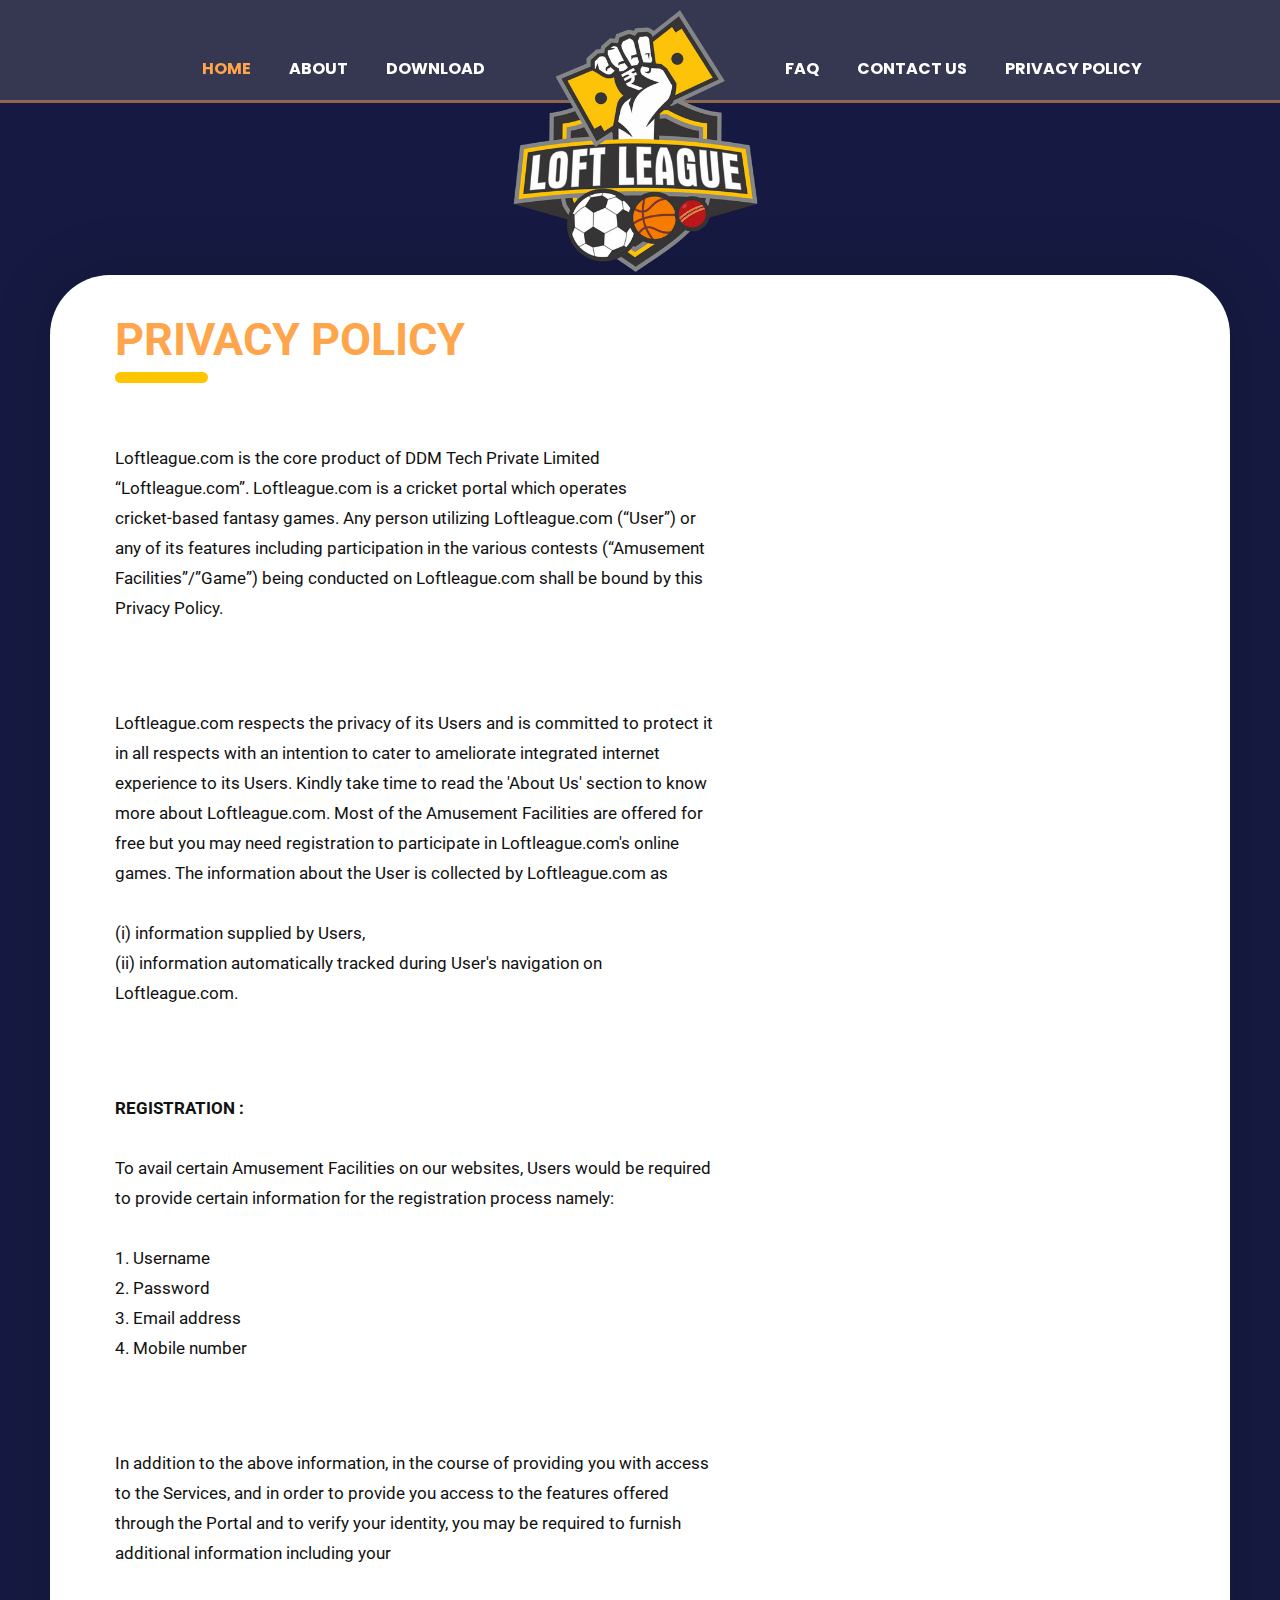
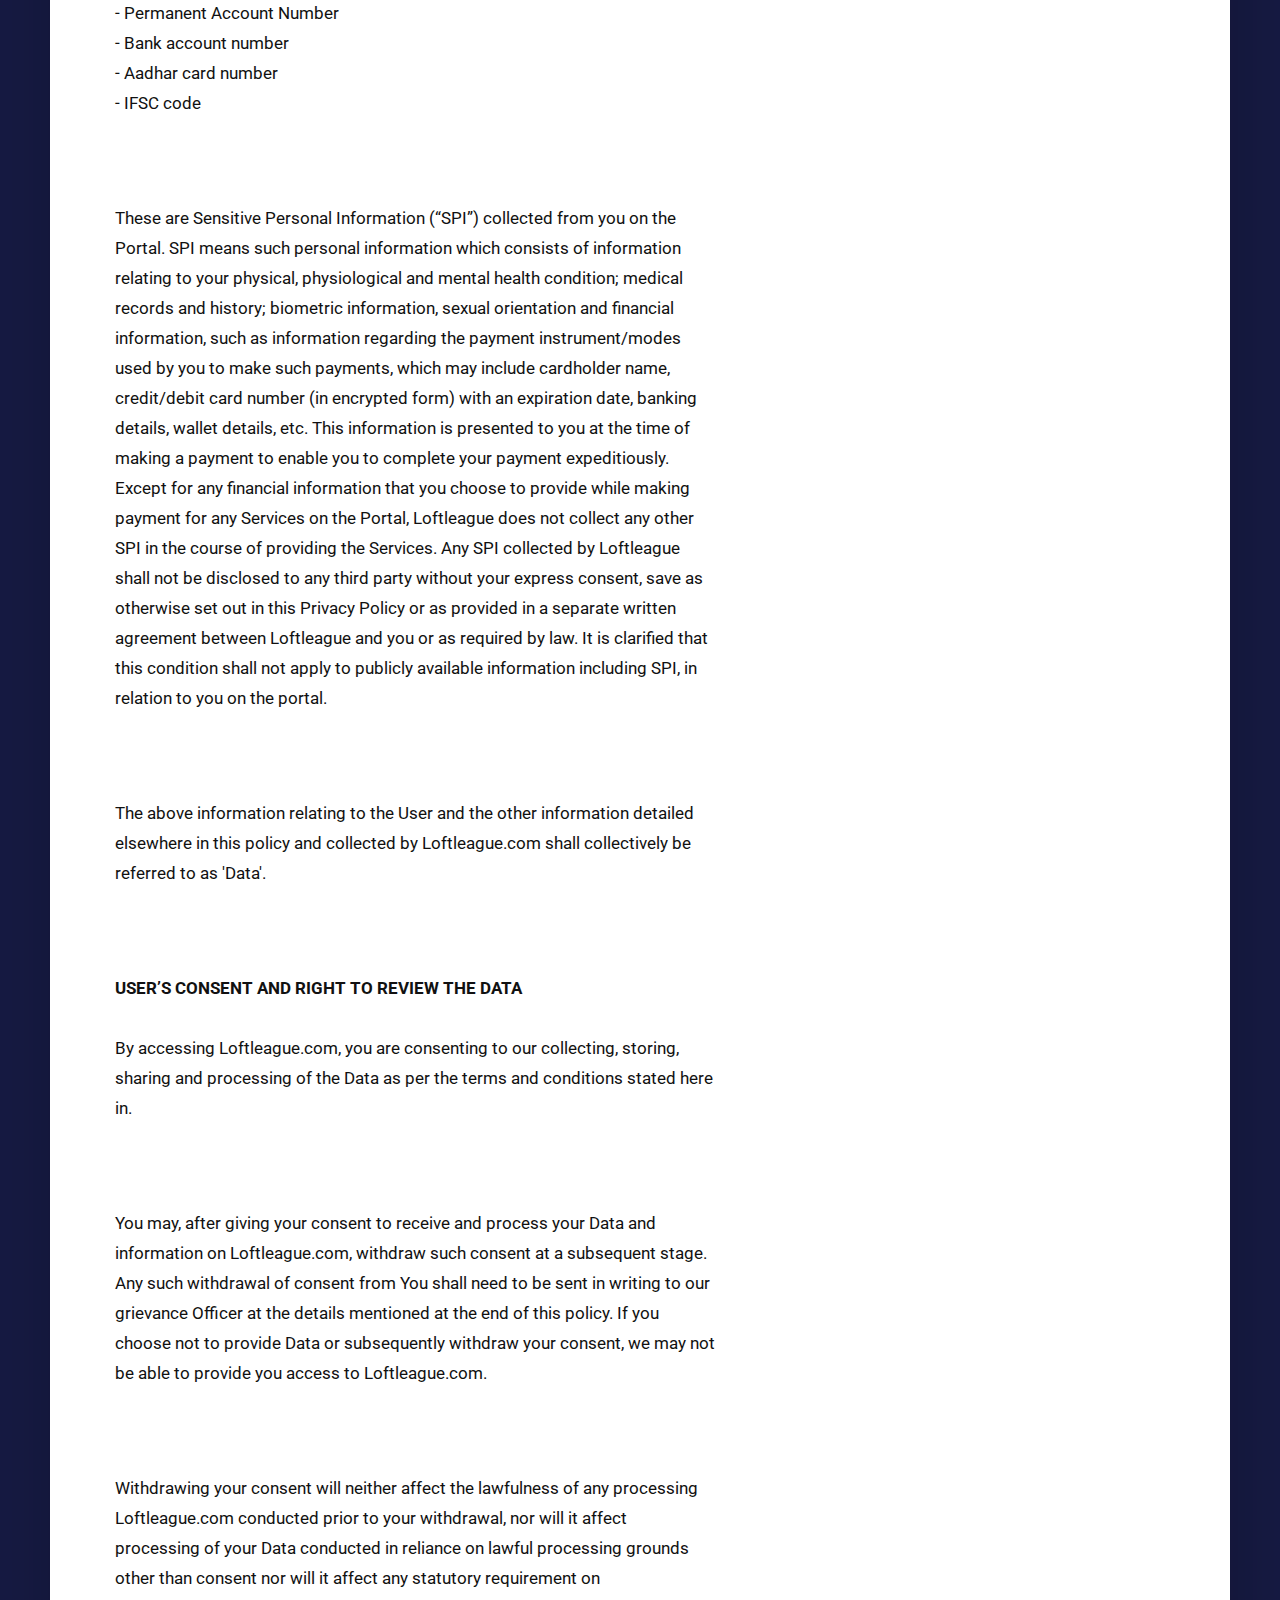
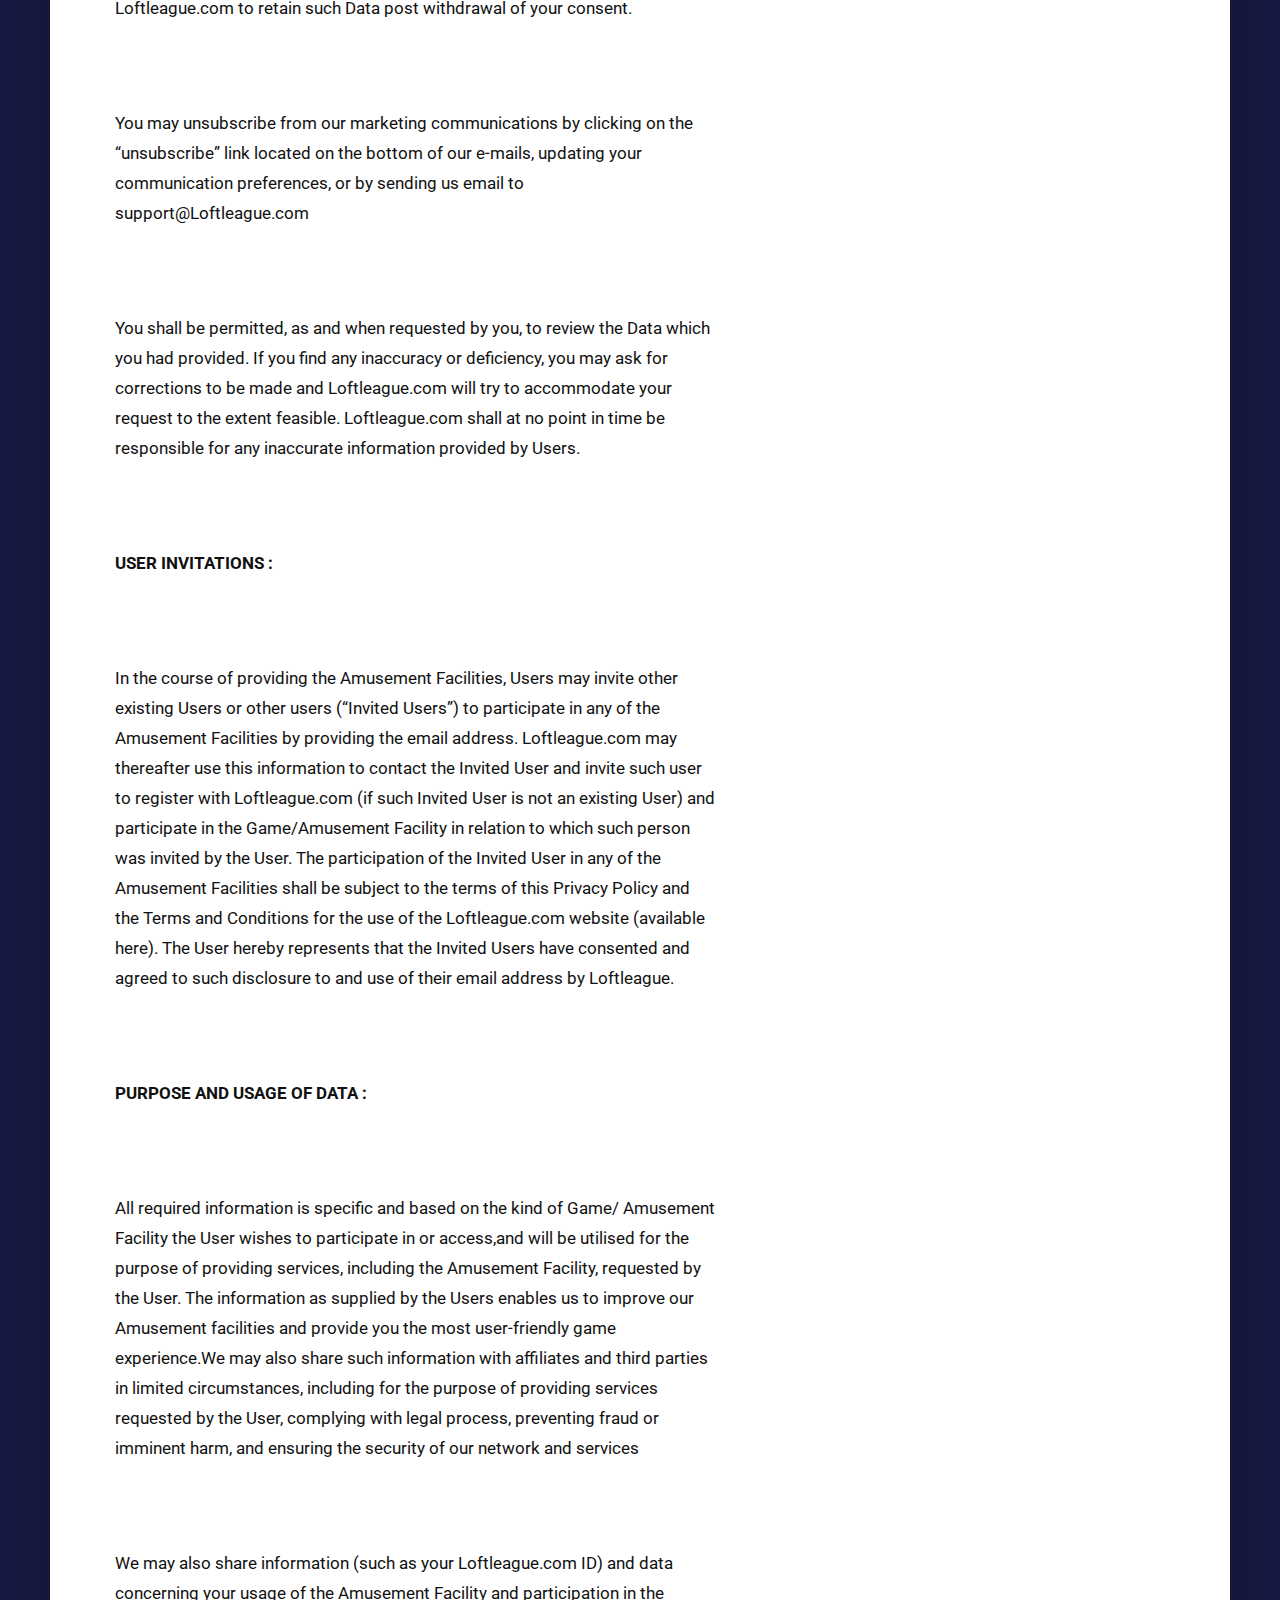
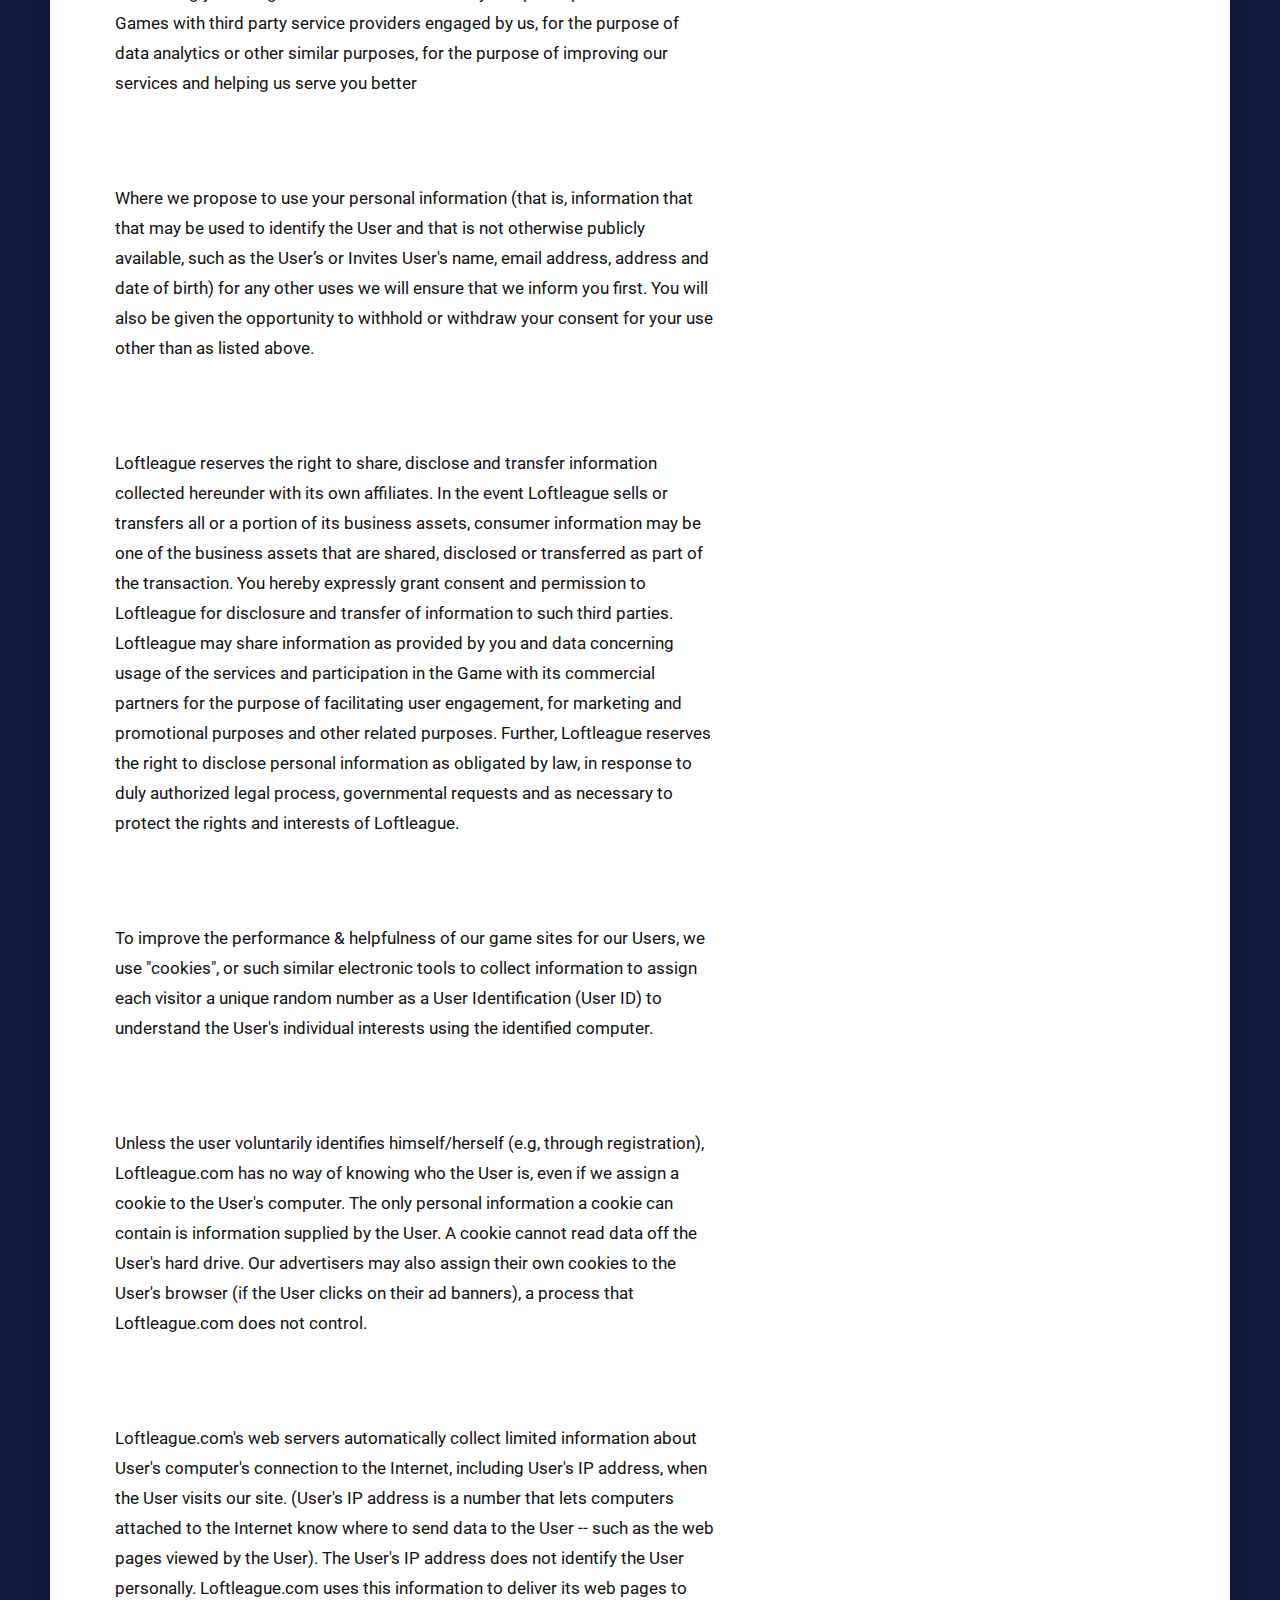
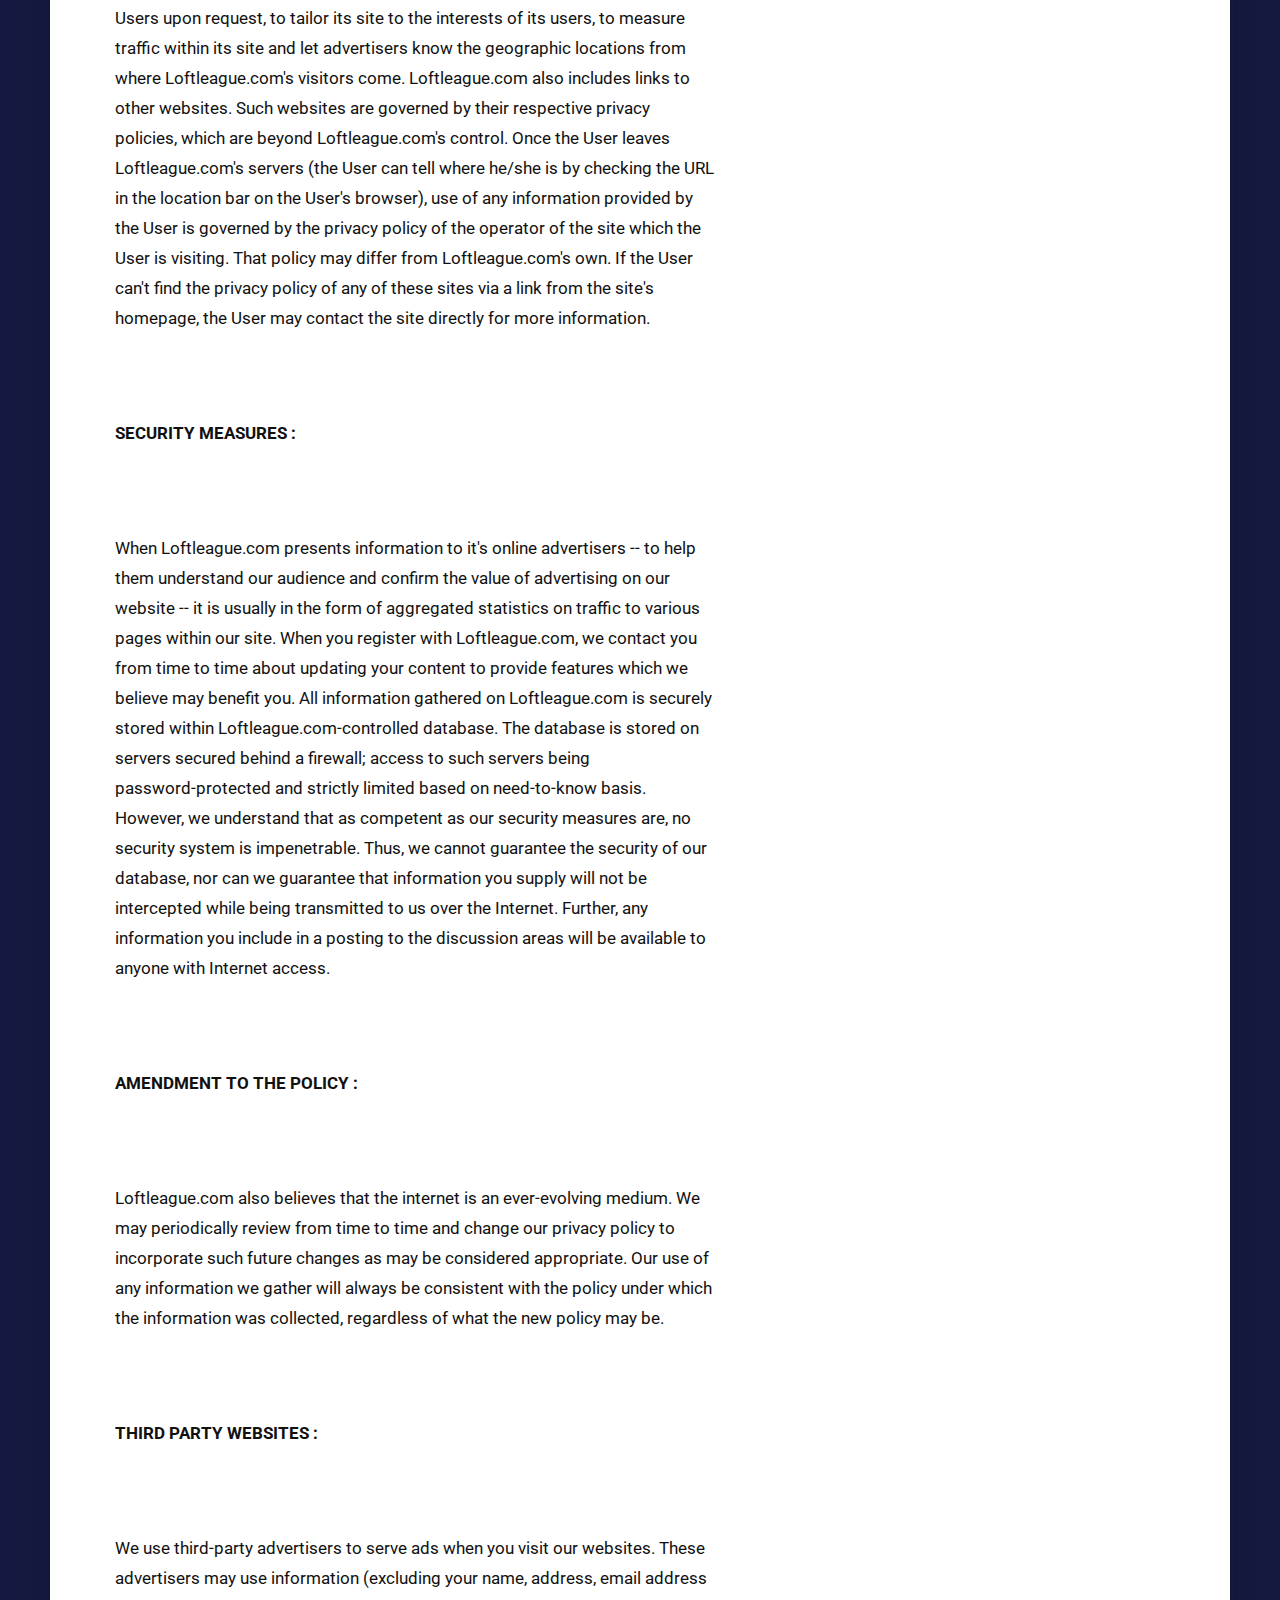
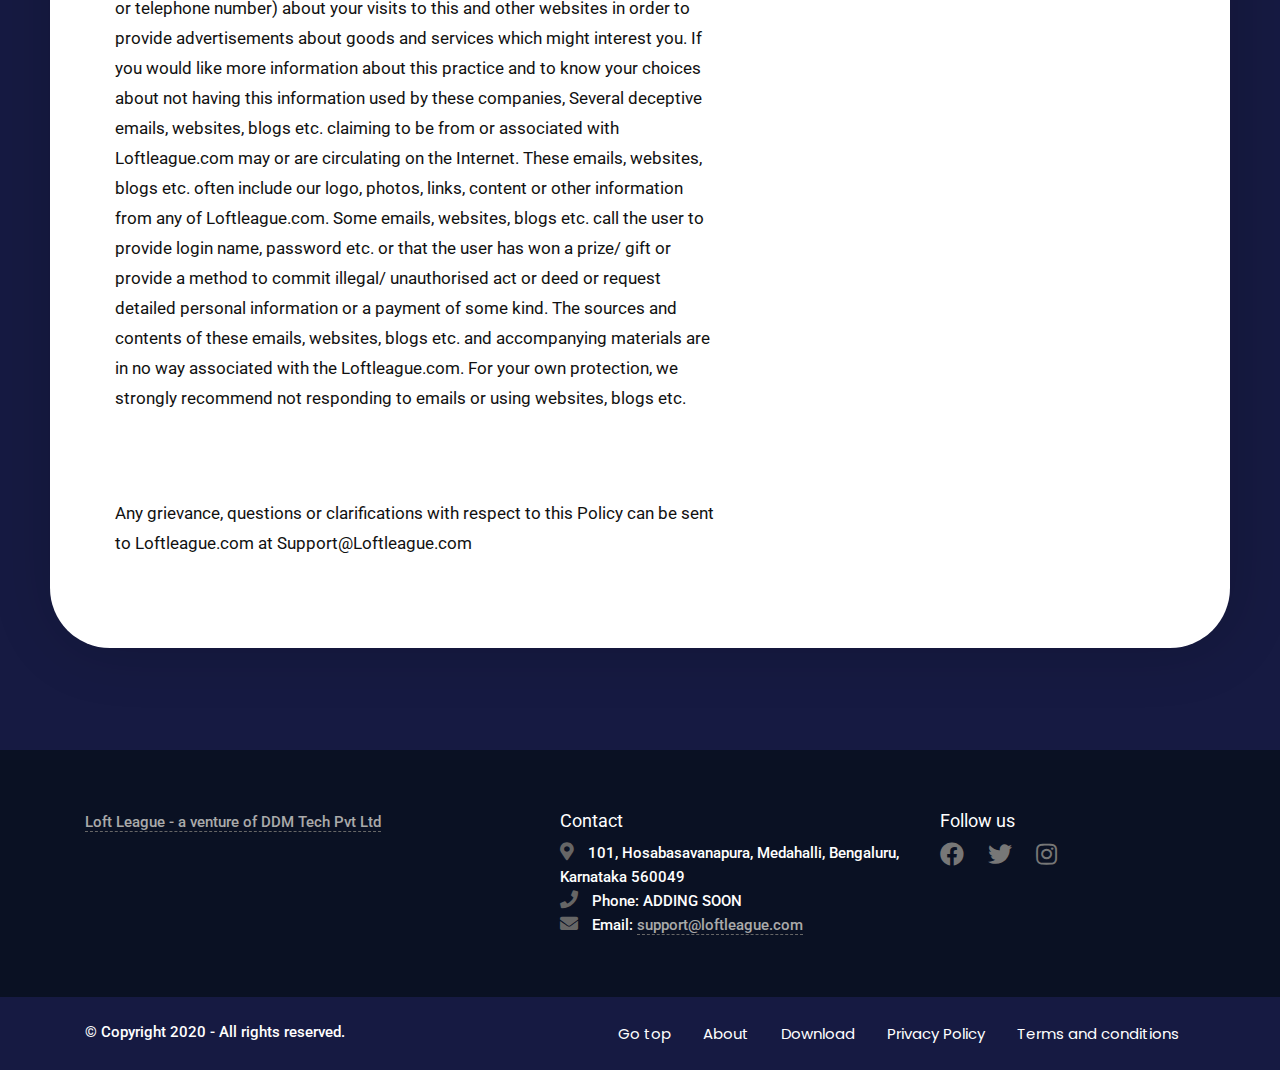
==== commit 9d7e2435: "Update privacypolicy.html" ====
--- a/privacypolicy.html
+++ b/privacypolicy.html
@@ -108,9 +108,101 @@
               <h2>Privacy Policy</h2>
               <br>
               <br>
-              <div class="centerpdf">
-                <embed src="images/privacypolicy.pdf" type="application/pdf" width="100%" height="800px" />
-              </div>
+              
+<DIV id="page_1">
+
+
+  <DIV id="id1_1">
+  <P class="p0 ft0">Loftleague.com is the core product of DDM Tech Private Limited “Loftleague.com”. Loftleague.com is a cricket portal which operates <NOBR>cricket-based</NOBR> fantasy games. Any person utilizing Loftleague.com (“User”) or any of its features including participation in the various contests (“Amusement Facilities”/”Game”) being conducted on Loftleague.com shall be bound by this Privacy Policy.</P>
+  <P class="p1 ft1">Loftleague.com respects the privacy of its Users and is committed to protect it in all respects with an intention to cater to ameliorate integrated internet experience to its Users. Kindly take time to read the 'About Us' section to know more about Loftleague.com. Most of the Amusement Facilities are offered for free but you may need registration to participate in Loftleague.com's online games. The information about the User is collected by Loftleague.com as
+
+    <br>
+    <br>
+    (i) information supplied by Users,
+    <br>
+    (ii) information automatically tracked during User's navigation on Loftleague.com.
+  </P>
+  <P class="p4 ft4"><b>REGISTRATION :</b>
+  <br><br>To avail certain Amusement Facilities on our websites, Users would be required to provide certain information for the registration process namely:
+
+    <br><br>
+    1. Username
+    <br>
+    2. Password
+    <br>
+    3. Email address
+    <br>
+    4. Mobile number
+  </P>
+
+  <P class="p9 ft0">In addition to the above information, in the course of providing you with access to the Services, and in order to provide you access to the features offered through the Portal and to verify your identity, you may be required to furnish additional information including your
+    <br>
+  <br>
+  - Permanent Account Number
+  <br>
+  - Bank account number
+  <br>
+  - Aadhar card number
+  <br>
+  - IFSC code
+  </P>
+  
+  <P class="p0 ft0">These are Sensitive Personal Information (“SPI”) collected from you on the Portal. SPI means such personal information which consists of information relating to your physical, physiological and mental health condition; medical records and history; biometric information, sexual orientation and financial information, such as information regarding the payment instrument/modes used by you to make such payments, which may include cardholder name, credit/debit card number (in encrypted form) with an expiration date, banking details, wallet details, etc. This information is presented to you at the time of making a payment to enable you to complete your payment expeditiously. Except for any financial information that you choose to provide while making payment for any Services on the Portal, Loftleague does not collect any other SPI in the course of providing the Services. Any SPI collected by Loftleague shall not be disclosed to any third party without your express consent, save as otherwise set out in this Privacy Policy or as provided in a separate written agreement between Loftleague and you or as required by law. It is clarified that this condition shall not apply to publicly available information including SPI, in relation to you on the portal.</P>
+  <TABLE cellpadding=0 cellspacing=0 class="t1">
+  <TR>
+  </TR>
+  </TABLE>
+  <P class="p15 ft1">The above information relating to the User and the other information detailed elsewhere in this policy and collected by Loftleague.com shall collectively be referred to as 'Data'.</P>
+  <P class="p16 ft4"><b>USER’S CONSENT AND RIGHT TO REVIEW THE DATA</b>
+    <br>
+    <br>By accessing Loftleague.com, you are consenting to our collecting, storing, sharing and processing of the Data as per the terms and conditions stated here in.</P>
+  
+  <P class="p18 ft0">You may, after giving your consent to receive and process your Data and information on Loftleague.com, withdraw such consent at a subsequent stage. Any such withdrawal of consent from You shall need to be sent in writing to our grievance Officer at the details mentioned at the end of this policy. If you choose not to provide Data or subsequently withdraw your consent, we may not be able to provide you access to Loftleague.com.</P>
+  </DIV>
+  <DIV id="id1_2">
+  </DIV>
+  </DIV>
+  <DIV id="page_2">
+  
+  
+  <DIV id="id2_1">
+  <P class="p20 ft0">Withdrawing your consent will neither affect the lawfulness of any processing Loftleague.com conducted prior to your withdrawal, nor will it affect processing of your Data conducted in reliance on lawful processing grounds other than consent nor will it affect any statutory requirement on Loftleague.com to retain such Data post withdrawal of your consent.</P>
+  
+  <P class="p21 ft1">You may unsubscribe from our marketing communications by clicking on the “unsubscribe” link located on the bottom of our <NOBR>e-mails,</NOBR> updating your communication preferences, or by sending us email to <A href="mailto:support@Loftleague.com"><SPAN class="ft8">support@Loftleague.com</SPAN></A></P>
+  <P class="p22 ft0">You shall be permitted, as and when requested by you, to review the Data which you had provided. If you find any inaccuracy or deficiency, you may ask for corrections to be made and Loftleague.com will try to accommodate your request to the extent feasible. Loftleague.com shall at no point in time be responsible for any inaccurate information provided by Users.</P>
+  <P class="p3 ft4"><b>USER INVITATIONS :</b></P>
+  <P class="p20 ft0">In the course of providing the Amusement Facilities, Users may invite other existing Users or other users (“Invited Users”) to participate in any of the Amusement Facilities by providing the email address. Loftleague.com may thereafter use this information to contact the Invited User and invite such user to register with Loftleague.com (if such Invited User is not an existing User) and participate in the Game/Amusement Facility in relation to which such person was invited by the User. The participation of the Invited User in any of the Amusement Facilities shall be subject to the terms of this Privacy Policy and the Terms and Conditions for the use of the Loftleague.com website (available here). The User hereby represents that the Invited Users have consented and agreed to such disclosure to and use of their email address by Loftleague.</P>
+  <P class="p23 ft4"><b>PURPOSE AND USAGE OF DATA :</b></P>
+  <P class="p20 ft0">All required information is specific and based on the kind of Game/ Amusement Facility the User wishes to participate in or access,and will be utilised for the purpose of providing services, including the Amusement Facility, requested by the User. The information as supplied by the Users enables us to improve our Amusement facilities and provide you the most <NOBR>user-friendly</NOBR> game experience.We may also share such information with affiliates and third parties in limited circumstances, including for the purpose of providing services requested by the User, complying with legal process, preventing fraud or imminent harm, and ensuring the security of our network and services</P>
+  <P class="p25 ft0">We may also share information (such as your Loftleague.com ID) and data concerning your usage of the Amusement Facility and participation in the Games with third party service providers engaged by us, for the purpose of data analytics or other similar purposes, for the purpose of improving our services and helping us serve you better</P>
+  <P class="p25 ft1">Where we propose to use your personal information (that is, information that that may be used to identify the User and that is not otherwise publicly available, such as the User’s or Invites User's name, email address, address and date of birth) for any other uses we will ensure that we inform you first. You will also be given the opportunity to withhold or withdraw your consent for your use other than as listed above.</P>
+  <P class="p26 ft1">Loftleague reserves the right to share, disclose and transfer information collected hereunder with its own affiliates. In the event Loftleague sells or transfers all or a portion of its business assets, consumer information may be one of the business assets that are shared, disclosed or transferred as part of the transaction. You hereby expressly grant consent and permission to Loftleague for disclosure and transfer of information to such third parties. Loftleague may share information as provided by you and data concerning usage of the services and participation in the Game with its commercial partners for the purpose of facilitating user engagement, for marketing and promotional purposes and other related purposes. Further, Loftleague reserves the right to disclose personal information as obligated by law, in response to duly authorized legal process, governmental requests and as necessary to protect the rights and interests of Loftleague.</P>
+  <P class="p27 ft0">To improve the performance & helpfulness of our game sites for our Users, we use "cookies", or such similar electronic tools to collect information to assign each visitor a unique random number as a User Identification (User ID) to understand the User's individual interests using the identified computer.</P>
+  </DIV>
+  <DIV id="id2_2">
+  </DIV>
+  </DIV>
+  <DIV id="page_3">
+  
+  
+  <DIV id="id3_1">
+  <P class="p20 ft0">Unless the user voluntarily identifies himself/herself (e.g, through registration), Loftleague.com has no way of knowing who the User is, even if we assign a cookie to the User's computer. The only personal information a cookie can contain is information supplied by the User. A cookie cannot read data off the User's hard drive. Our advertisers may also assign their own cookies to the User's browser (if the User clicks on their ad banners), a process that Loftleague.com does not control.</P>
+  <P class="p25 ft0">Loftleague.com's web servers automatically collect limited information about User's computer's connection to the Internet, including User's IP address, when the User visits our site. (User's IP address is a number that lets computers attached to the Internet know where to send data to the User <NOBR>--</NOBR> such as the web pages viewed by the User). The User's IP address does not identify the User personally. Loftleague.com uses this information to deliver its web pages to Users upon request, to tailor its site to the interests of its users, to measure traffic within its site and let advertisers know the geographic locations from where Loftleague.com's visitors come. Loftleague.com also includes links to other websites. Such websites are governed by their respective privacy policies, which are beyond Loftleague.com's control. Once the User leaves Loftleague.com's servers (the User can tell where he/she is by checking the URL in the location bar on the User's browser), use of any information provided by the User is governed by the privacy policy of the operator of the site which the User is visiting. That policy may differ from Loftleague.com's own. If the User can't find the privacy policy of any of these sites via a link from the site's homepage, the User may contact the site directly for more information.</P>
+  <P class="p28 ft4"><b>SECURITY MEASURES :</b></P>
+  <P class="p20 ft0">When Loftleague.com presents information to it's online advertisers <NOBR>--</NOBR> to help them understand our audience and confirm the value of advertising on our website <NOBR>--</NOBR> it is usually in the form of aggregated statistics on traffic to various pages within our site. When you register with Loftleague.com, we contact you from time to time about updating your content to provide features which we believe may benefit you. All information gathered on Loftleague.com is securely stored within <NOBR>Loftleague.com-controlled</NOBR> database. The database is stored on servers secured behind a firewall; access to such servers being <NOBR>password-protected</NOBR> and strictly limited based on <NOBR>need-to-know</NOBR> basis. However, we understand that as competent as our security measures are, no security system is impenetrable. Thus, we cannot guarantee the security of our database, nor can we guarantee that information you supply will not be intercepted while being transmitted to us over the Internet. Further, any information you include in a posting to the discussion areas will be available to anyone with Internet access.</P>
+  <P class="p29 ft4"><b>AMENDMENT TO THE POLICY :</b></P>
+  <P class="p20 ft0">Loftleague.com also believes that the internet is an <NOBR>ever-evolving</NOBR> medium. We may periodically review from time to time and change our privacy policy to incorporate such future changes as may be considered appropriate. Our use of any information we gather will always be consistent with the policy under which the information was collected, regardless of what the new policy may be.</P>
+  <P class="p3 ft9"><b>THIRD PARTY WEBSITES :</b></P>
+  <P class="p30 ft0">We use <NOBR>third-party</NOBR> advertisers to serve ads when you visit our websites. These advertisers may use information (excluding your name, address, email address or telephone number) about your visits to this and other websites in order to provide advertisements about goods and services which might interest you. If you would like more information about this practice and to know your choices about not having this information used by these companies, Several deceptive emails, websites, blogs etc. claiming to be from or associated with Loftleague.com may or are circulating on the Internet. These emails, websites, blogs etc. often include our logo, photos, links, content or other information from any of Loftleague.com. Some emails, websites, blogs etc. call the user to provide login name, password etc. or that the user has won a prize/ gift or provide a method to commit illegal/ unauthorised act or deed or request detailed personal information or a payment of some kind. The sources and contents of these emails, websites, blogs etc. and accompanying materials are in no way associated with the Loftleague.com. For your own protection, we strongly recommend not responding to emails or using websites, blogs etc.</P>
+  <P class="p31 ft0">Any grievance, questions or clarifications with respect to this Policy can be sent to Loftleague.com at <A href="mailto:Support@Loftleague.com"><SPAN class="ft10">Support@Loftleague.com</SPAN></A></P>
+  </DIV>
+  <DIV id="id3_2">
+  </DIV>
+  </DIV>
+  <DIV id="page_4">
+  
+  
+  </DIV>
 
             </div>
           </div>
@@ -128,7 +220,6 @@
       <div class="container">
         <div class="row">
           <div class="col-md-4 col-lg-4 footer-about wow fadeInUp">
-            <a href="images/LoftLeague.pdf"> <img class="logo-footer" src="assets/img/logo.png" alt="logo-footer" data-at2x="assets/img/logo.png"></a>
             <p>
               
             </p>
